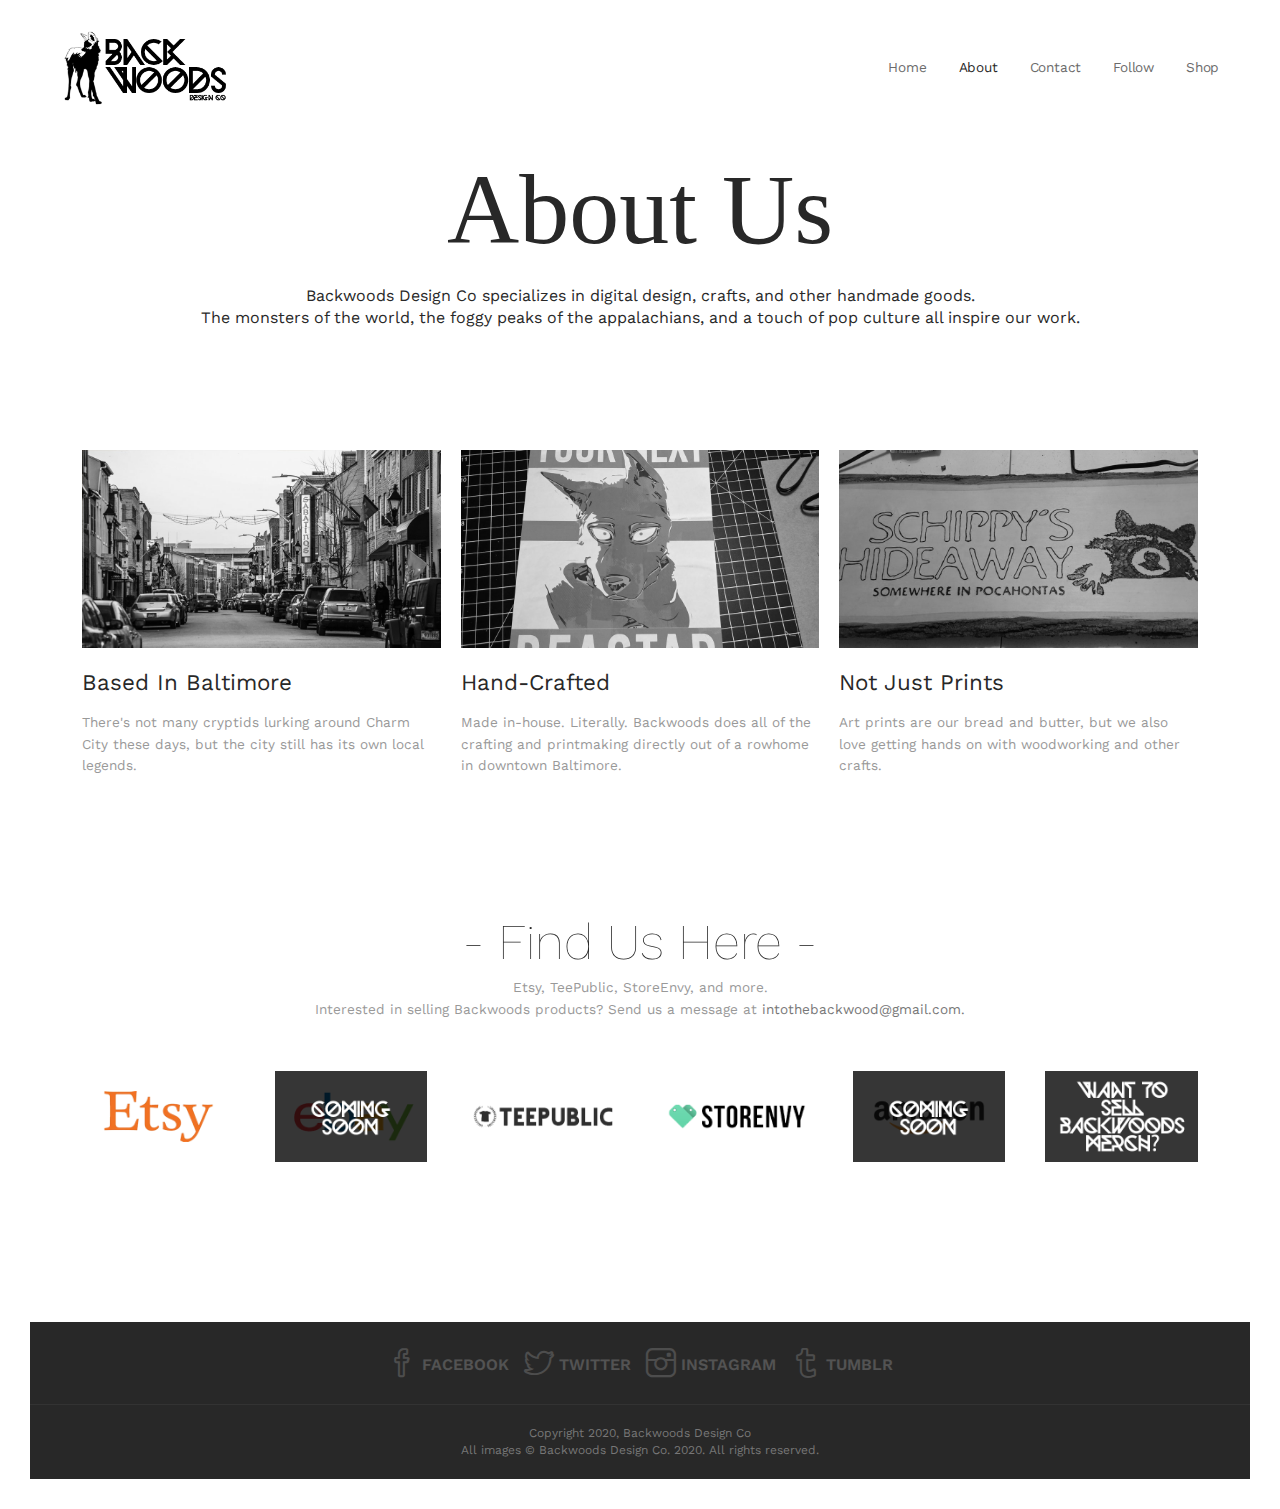
==== about-us.html @ 0b01169c "First Update" ====
<!DOCTYPE html>
<html lang="en-US">
  <head>
    <meta charset="UTF-8">
    <meta name="viewport" content="width=device-width, initial-scale=1.0" />
    <title>Backwoods Design Co - About</title>
    <link rel="stylesheet" href="css/components.css">
    <link rel="stylesheet" href="css/icons.css">
    <link rel="stylesheet" href="css/responsee.css">
    <link rel="stylesheet" href="owl-carousel/owl.carousel.css">
    <link rel="stylesheet" href="owl-carousel/owl.theme.css">
    <link rel="stylesheet" href="css/lightcase.css">
    <!-- CUSTOM STYLE -->      
    <link rel="stylesheet" href="css/template-style.css">
    <link href="https://fonts.googleapis.com/css?family=Work+Sans:100,400,600,900&subset=latin-ext" rel="stylesheet"> 
    <script type="text/javascript" src="js/jquery-1.8.3.min.js"></script>
    <script type="text/javascript" src="js/jquery-ui.min.js"></script>      
  </head>

  <body class="size-1140">
    <div id="page-wrapper">
      <!-- HEADER -->
      <header role="banner" class="position-absolute margin-top-30 margin-m-top-0 margin-s-top-0">    
        <!-- Top Navigation -->
        <nav class="background-transparent background-transparent-hightlight full-width sticky">
          <div class="s-12 l-2">
            <a href="index.html" class="logo">
              <!-- Logo version before sticky nav -->
              <img class="logo-before" src="img/logo-dark.png" alt="">
              <!-- Logo version after sticky nav -->
              <img class="logo-after" src="img/logo-dark.png" alt="">
            </a>
          </div>
          <div class="s-12 l-10">
            <div class="top-nav right">
              <p class="nav-text"></p>
              <ul class="right chevron">
                <li><a href="index.html">Home</a></li>
                <li><a href="about-us.html">About</a></li>             
                <li><a href="contact.html">Contact</a></li>
				<li><a href="https://www.instagram.com/intothebackwood/">Follow</a></li>
				<li><a href="https://www.etsy.com/shop/intothebackwood">Shop</a></li>
              </ul>
            </div>
          </div>  
        </nav>
      </header>
      
      <!-- MAIN -->
      <main role="main">
        <!-- Content -->
        <article>
          <header class="section-top-padding background-white">
            <div class="line text-center">        
              <h1 class="text-dark text-s-size-30 text-m-size-40 text-l-size-headline text-thin text-line-height-1">About Us</h1>
              <p class="margin-bottom-0 text-size-16 text-dark">Backwoods Design Co specializes in digital design, crafts, and other handmade goods.<br>
              The monsters of the world, the foggy peaks of the appalachians, and a touch of pop culture all inspire our work.</p>
            </div>  
          </header>
          <section class="section-top-padding background-white"> 
            <div class="line">
              <div class="margin">
                <div class="s-12 m-12 l-4 margin-m-bottom">
                  <a class="image-hover-zoom margin-bottom" href="/"><img src="img/img-03.jpg" alt=""></a>
                  <h2>Based In Baltimore</h2>
                  <p class="margin-bottom">There's not many cryptids lurking around Charm City these days, but the city still has its own local legends.</p>                
                </div>
                <div class="s-12 m-12 l-4 margin-m-bottom">
                  <a class="image-hover-zoom margin-bottom" href="/"><img src="img/img-04.jpg" alt=""></a>
                  <h2>Hand-Crafted</h2>
                  <p class="margin-bottom">Made in-house. Literally. Backwoods does all of the crafting and printmaking directly out of a rowhome in downtown Baltimore.  </p>                 
                </div>
                <div class="s-12 m-12 l-4 margin-m-bottom">
                  <a class="image-hover-zoom margin-bottom" href="/"><img src="img/img-05.jpg" alt=""></a>
                  <h2>Not Just Prints</h2>
                  <p class="margin-bottom">Art prints are our bread and butter, but we also love getting hands on with woodworking and other crafts.</p>                 
                </div>
              </div>
            </div>
          </section>
          
          <section class="section background-white"> 
            <div class="line">      
              <h2 class="text-s-size-40 text-size-50 text-line-height-1 margin-bottom-10 text-thin text-center"><span class="text-dark">-</span> Find Us Here <span class="text-dark">-</span></h2> 
              <p class="margin-bottom-50 text-center">
              Etsy, TeePublic, StoreEnvy, and more.<br> Interested in selling Backwoods products? Send us a message at <a href="mailto:IntoTheBackwood@gmail.com">intothebackwood@gmail.com.</a>
              </p>                                                                                               
              <div class="margin2x">                                                                                              
                <div class="s-6 m-4 l-2">                                                                                                                                                                                                 
                 <a href="https://www.etsy.com/shop/intothebackwood"> <img class="margin-bottom-40" src="img/logo-5.png" alt="Etsy"> </a>                                                                                                                                                           
                </div>
                <div class="s-6 m-4 l-2">                                                                                                                                                                                                   
                  <img class="margin-bottom-40" src="img/logo-5 - Copy.png" alt="">                                                                                                                                                            
                </div>
                <div class="s-6 m-4 l-2">                                                                                                                                                                                                   
                 <a href="http://tee.pub/lic/3Sz9Zc8Bh_g "> <img class="margin-bottom-40" src="img/logo-4.png" alt="">  </a>                                                                                                                                                          
                </div>
                <div class="s-6 m-4 l-2">                                                                                                                                                                                                   
                 <a href="https://backwoodsdesignco.storenvy.com/"> <img class="margin-bottom-40" src="img/logo-2.png" alt=""> </a>                                                                                                                                                           
                </div>
                <div class="s-6 m-4 l-2">                                                                                                                                                                                                 
                  <img class="margin-bottom-40" src="img/logo-3.png" alt="">                                                                                                                                                            
                </div>
                <div class="s-6 m-4 l-2">                                                                                                                                                                                                 
                 <a href="mailto:intothebackwood@gmail.com"> <img class="margin-bottom-40" src="img/logo-1.png" alt="">                                                                                                                                                            
                </div>
                                                
              </div>
            </div>
          </section>
        </article>
      </main>
      
      <!-- FOOTER -->
      <footer>
        <!-- Contact Us -->
        <div class="background-dark padding text-center footer-social">
          <a class="margin-right-10" target="_blank" href="https://www.facebook.com/intothebackwood"><i class="icon-sli-social-facebook text-size-30"></i> <span class="text-strong text-white hide-s hide-m">FACEBOOK</span></a>
          <a class="margin-right-10" target="_blank" href="https://twitter.com/intothebackwood"><i class="icon-sli-social-twitter text-size-30"></i> <span class="text-strong text-white hide-s hide-m">TWITTER</span></a>
          <a class="margin-right-10" target="_blank" href="https://www.instagram.com/intothebackwood/"><i class="icon-sli-social-instagram text-size-30"></i> <span class="text-strong text-white hide-s hide-m">INSTAGRAM</span></a>
          <a target="_blank" href="https://intothebackwood.tumblr.com/"><i class="icon-sli-social-tumblr text-size-30"></i> <span class="text-strong text-white hide-s hide-m">TUMBLR</span></a>                                                                         
        </div>

        <!-- Main Footer -->
        
        <hr class="break margin-top-bottom-0" style="border-color: rgba(0, 0, 0, 0.80);">
        
        <!-- Bottom Footer -->
        <section class="padding background-dark full-width">
          <div class="text-center">
            <p class="text-size-12">Copyright 2020, Backwoods Design Co</p>
            <p class="text-size-12">All images © Backwoods Design Co. 2020. All rights reserved.</p>
          </div>
        </section>
      </footer>
    </div>
    <script type="text/javascript" src="js/responsee.js"></script>
    <script type="text/javascript" src="js/jquery.events.touch.js"></script>
    <script type="text/javascript" src="owl-carousel/owl.carousel.js"></script>
    <script type="text/javascript" src="js/template-scripts.js"></script> 
  </body>
</html>
---- css/components.css ----
/*
 * Components CSS - v5 - 2016-07-08
 * https://www.myresponsee.com
 * Copyright 2018, Vision Design - graphic zoo
 * Free to use under the MIT license.
*/
/* Tabs */
.tab-item {
  background: none repeat scroll 0 0 #fff;
  display: none;
  padding: 1.25rem 0;
}
.tab-item.tab-active {
  display: block;
}
.tab-content > .tab-label {
  display: none;
}
.tab-nav > .tab-label {
  float:left;
}
a.tab-label, a.tab-label:link, a.tab-label:visited, a.tab-label:hover {
  background: none repeat scroll 0 0 #262626;
  color: #fff;
  margin-right: 1px;
  padding: 0.625rem 1.25rem;
  transition: background 0.20s linear 0s;
  -o-transition: background 0.20s linear 0s;
  -ms-transition: background 0.20s linear 0s;
  -moz-transition: background 0.20s linear 0s;
  -webkit-transition: background 0.20s linear 0s;
}
a.tab-label:hover,a.tab-label.active-btn {
  background: none repeat scroll 0 0 #999;
}
.tab-label.active-btn {
  cursor: default;
}
.tab-content {
  text-align: left;
}
@media screen and (max-width:768px) {    
  .tab-nav > .tab-label {
    margin: 0.5px 0;
    width: 100%;
  }
}
/* Custom forms */
form.customform input, form.customform select, form.customform textarea, form.customform button {
 font-size:0.9rem;
 font-family:inherit;
 margin-bottom:1.25rem;
} 
form.customform input, form.customform select {height: 2.7rem;}
form.customform input, form.customform textarea, form.customform select { 
 background: none repeat scroll 0 0 #F5F5F5;
 transition: background 0.20s linear 0s;
 -o-transition: background 0.20s linear 0s;
 -ms-transition: background 0.20s linear 0s;
 -moz-transition: background 0.20s linear 0s;
 -webkit-transition: background 0.20s linear 0s;
}
form.customform input:hover, form.customform textarea:hover, form.customform select:hover, form.customform input:focus, form.customform textarea:focus, form.customform select:focus {background: none repeat scroll 0 0 #fff;}
form.customform input, form.customform textarea, form.customform select {
 background: none repeat scroll 0 0 #F5F5F5;
 border: 1px solid #E0E0E0;
 padding: 0.625rem;
 width: 100%;
}
form.customform input[type="file"] {
 border: 1px solid #E0E0E0;
 height: auto;
 max-height: 2.7rem;
 min-height: 2.7rem;
 padding: 0.4rem;
 width: 100%;
}
form.customform input[type="radio"], form.customform input[type="checkbox"] {
 margin-right: 0.625rem;
 width:auto;
 padding:0;
 height:auto;
}
form.customform option {padding: 0.625rem;}
form.customform select[multiple="multiple"] {height: auto;}
form.customform button {
 width: 100%;
 background: none repeat scroll 0 0 #152732;
 border: 0 none;
 color: #fff;
 height: 2.7rem;
 padding: 0.625rem;
 cursor:pointer;
 width: 100%;
 transition: background 0.20s linear 0s;
 -o-transition: background 0.20s linear 0s;
 -ms-transition: background 0.20s linear 0s;
 -moz-transition: background 0.20s linear 0s;
 -webkit-transition: background 0.20s linear 0s;
}
/* Tooltip */
a.tooltip-container,.tooltip-container {
  border-bottom:1px dotted;
  border-bottom-color: color;
  cursor: help;
  font-weight: 600;
}
a .tooltip-content,.tooltip-content {
  background: #152732 none repeat scroll 0 0;
  color: #fff!important;
  border-radius: 3px;
  display: none;
  font-size: 0.8rem;
  font-weight: normal;
  line-height: 1.3rem;
  margin-top: -1.25rem;
  max-width: 300px;
  padding: 0.625rem;
  position: absolute;
  z-index: 10;
}
.tooltip-content::after {
  border-left: 9px solid transparent;
  border-right: 9px solid transparent;
  border-top: 7px solid #152732;
  bottom: -5px;
  clear: both;
  content: "";
  height: 0;
  left: 50%;
  margin-left: -5px;
  position: absolute;
  width: 0;
}
a.tooltip-content.tooltip-bottom,.tooltip-content.tooltip-bottom {
  margin-top: 1.25rem;
}
.tooltip-content.tooltip-bottom::after {
  border-left: 9px solid transparent;
  border-right: 9px solid transparent;
  border-top: 0;
  border-bottom: 7px solid #152732;
  top: -5px;
}
/* Buttons */
.button,a.button,a.button:link,a.button:active,a.button:visited {
  background: #777 none repeat scroll 0 0;
  border: 0;
  color: #fff;
  cursor: pointer;
  display: inline-block;
  font-size: 0.85rem;
  padding: 0.825rem 1rem;
  text-align: center;
  transition: all 0.20s linear 0s;
  -o-transition: all 0.20s linear 0s;
  -ms-transition: all 0.20s linear 0s;
  -moz-transition: all 0.20s linear 0s;
  -webkit-transition: all 0.20s linear 0s;
}
.button.rounded-btn {
  border-radius: 4px;
}
.button.rounded-full-btn {
  border-radius: 100px;
}
.button:hover {box-shadow: 0 0 10px 100px rgba(255,255,255,0.15) inset;}
.button.secondary-btn,a.button.secondary-btn,a.button.secondary-btn:link,a.button.secondary-btn:active,a.button.secondary-btn:visited {
  background: #444 none repeat scroll 0 0;
}
.button.cancel-btn,a.button.cancel-btn,a.button.cancel-btn:link,a.button.cancel-btn:active,a.button.cancel-btn:visited {
  background: #dc003a none repeat scroll 0 0;
}
.button.submit-btn,a.button.submit-btn,a.button.submit-btn:link,a.button.submit-btn:active,a.button.submit-btn:visited {
  background: #b4bf04 none repeat scroll 0 0;
}
.button.reload-btn,a.button.reload-btn,a.button.reload-btn:link,a.button.reload-btn:active,a.button.reload-btn:visited {
  background: #ff9800 none repeat scroll 0 0;
}
.button.disabled-btn {
  cursor: not-allowed!important;
  opacity: 0.2;
}
.button i {
  background: rgba(0, 0, 0, 0.1) none repeat scroll 0 0;
  border-radius: 27px;
  color: #fff!important;
  display: inline-block;
  font-size: 0.8rem;
  height: 27px;
  line-height: 27px;
  margin-right: 5px;
  width: 27px;
  transition: all 0.20s linear 0s;
  -o-transition: all 0.20s linear 0s;
  -ms-transition: all 0.20s linear 0s;
  -moz-transition: all 0.20s linear 0s;
  -webkit-transition: all 0.20s linear 0s;
}
.button:hover > i {
  background: rgba(0, 0, 0, 0.06) none repeat scroll 0 0;
}
---- css/icons.css ----
/* Icon font - MFG labs */
@font-face {
  font-family: 'mfg';
    src: url('../font/mfglabsiconset-webfont.eot');
    src: url('../font/mfglabsiconset-webfont.svg#mfg_labs_iconsetregular') format('svg'),
   		   url('../font/mfglabsiconset-webfont.eot?#iefix') format('embedded-opentype'),
         url('../font/mfglabsiconset-webfont.woff') format('woff'),
         url('../font/mfglabsiconset-webfont.ttf') format('truetype');
    font-weight: normal;
    font-style: normal;
}

.icon-cloud,
.icon-at,
.icon-plus,
.icon-minus,
.icon-arrow_up,
.icon-arrow_down,
.icon-arrow_right,
.icon-arrow_left,
.icon-chevron_down,
.icon-chevron_up,
.icon-chevron_right,
.icon-chevron_left,
.icon-reorder,
.icon-list,
.icon-reorder_square,
.icon-reorder_square_line,
.icon-coverflow,
.icon-coverflow_line,
.icon-pause,
.icon-play,
.icon-step_forward,
.icon-step_backward,
.icon-fast_forward,
.icon-fast_backward,
.icon-cloud_upload,
.icon-cloud_download,
.icon-data_science,
.icon-data_science_black,
.icon-globe,
.icon-globe_black,
.icon-math_ico,
.icon-math,
.icon-math_black,
.icon-paperplane_ico,
.icon-paperplane,
.icon-paperplane_black,
.icon-color_balance,
.icon-star,
.icon-star_half,
.icon-star_empty,
.icon-star_half_empty,
.icon-reload,
.icon-heart,
.icon-heart_broken,
.icon-hashtag,
.icon-reply,
.icon-retweet,
.icon-signin,
.icon-signout,
.icon-download,
.icon-upload,
.icon-placepin,
.icon-display_screen,
.icon-tablet,
.icon-smartphone,
.icon-connected_object,
.icon-lock,
.icon-unlock,
.icon-camera,
.icon-isight,
.icon-video_camera,
.icon-random,
.icon-message,
.icon-discussion,
.icon-calendar,
.icon-ringbell,
.icon-movie,
.icon-mail,
.icon-pen,
.icon-settings,
.icon-measure,
.icon-vector,
.icon-vector_pen,
.icon-mute_on,
.icon-mute_off,
.icon-home,
.icon-sheet,
.icon-arrow_big_right,
.icon-arrow_big_left,
.icon-arrow_big_down,
.icon-arrow_big_up,
.icon-dribbble_circle,
.icon-dribbble,
.icon-facebook_circle,
.icon-facebook,
.icon-git_circle_alt,
.icon-git_circle,
.icon-git,
.icon-octopus,
.icon-twitter_circle,
.icon-twitter,
.icon-google_plus_circle,
.icon-google_plus,
.icon-linked_in_circle,
.icon-linked_in,
.icon-instagram,
.icon-instagram_circle,
.icon-mfg_icon,
.icon-xing,
.icon-xing_circle,
.icon-mfg_icon_circle,
.icon-user,
.icon-user_male,
.icon-user_female,
.icon-users,
.icon-file_open,
.icon-file_close,
.icon-file_alt,
.icon-file_close_alt,
.icon-attachment,
.icon-check,
.icon-cross_mark,
.icon-cancel_circle,
.icon-check_circle,
.icon-magnifying,
.icon-inbox,
.icon-clock,
.icon-stopwatch,
.icon-hourglass,
.icon-trophy,
.icon-unlock_alt,
.icon-lock_alt,
.icon-arrow_doubled_right,
.icon-arrow_doubled_left,
.icon-arrow_doubled_down,
.icon-arrow_doubled_up,
.icon-link,
.icon-warning,
.icon-warning_alt,
.icon-magnifying_plus,
.icon-magnifying_minus,
.icon-white_question,
.icon-black_question,
.icon-stop,
.icon-share,
.icon-eye,
.icon-trash_can,
.icon-hard_drive,
.icon-information_black,
.icon-information_white,
.icon-printer,
.icon-letter,
.icon-soundcloud,
.icon-soundcloud_circle,
.icon-anchor,
.icon-female_sign,
.icon-male_sign,
.icon-joystick,
.icon-high_voltage,
.icon-fire,
.icon-newspaper,
.icon-chart,
.icon-spread,
.icon-spinner_1,
.icon-spinner_2,
.icon-chart_alt,
.icon-label,
.icon-brush,
.icon-refresh,
.icon-node,
.icon-node_2,
.icon-node_3,
.icon-link_2_nodes,
.icon-link_3_nodes,
.icon-link_loop_nodes,
.icon-node_size,
.icon-node_color,
.icon-layout_directed,
.icon-layout_radial,
.icon-layout_hierarchical,
.icon-node_link_direction,
.icon-node_link_short_path,
.icon-node_cluster,
.icon-display_graph,
.icon-node_link_weight,
.icon-more_node_links,
.icon-node_shape,
.icon-node_icon,
.icon-node_text,
.icon-node_link_text,
.icon-node_link_color,
.icon-node_link_shape,
.icon-credit_card,
.icon-disconnect,
.icon-graph,
.icon-new_user {
  font-family: 'mfg';
  font-style: normal;
  font-variant: normal;
  font-weight: normal;
  color:#e3e3e3;
  speak: none; 
  text-transform: none;
  /* Better Font Rendering =========== */
  -webkit-font-smoothing: antialiased;
  -moz-osx-font-smoothing: grayscale;
}
.icon2x {font-size: 2rem;}
.icon3x {font-size: 3rem;}

.icon-cloud:before { content: "\2601"; }
.icon-at:before { content: "\0040"; }
.icon-plus:before { content: "\002B"; }
.icon-minus:before { content: "\2212"; }
.icon-arrow_up:before { content: "\2191"; }
.icon-arrow_down:before { content: "\2193"; }
.icon-arrow_right:before { content: "\2192"; }
.icon-arrow_left:before { content: "\2190"; }
.icon-chevron_down:before { content: "\f004"; }
.icon-chevron_up:before { content: "\f005"; }
.icon-chevron_right:before { content: "\f006"; }
.icon-chevron_left:before { content: "\f007"; }
.icon-reorder:before { content: "\f008"; }
.icon-list:before { content: "\f009"; }
.icon-reorder_square:before { content: "\f00a"; }
.icon-reorder_square_line:before { content: "\f00b"; }
.icon-coverflow:before { content: "\f00c"; }
.icon-coverflow_line:before { content: "\f00d"; }
.icon-pause:before { content: "\f00e"; }
.icon-play:before { content: "\f00f"; }
.icon-step_forward:before { content: "\f010"; }
.icon-step_backward:before { content: "\f011"; }
.icon-fast_forward:before { content: "\f012"; }
.icon-fast_backward:before { content: "\f013"; }
.icon-cloud_upload:before { content: "\f014"; }
.icon-cloud_download:before { content: "\f015"; }
.icon-data_science:before { content: "\f016"; }
.icon-data_science_black:before { content: "\f017"; }
.icon-globe:before { content: "\f018"; }
.icon-globe_black:before { content: "\f019"; }
.icon-math_ico:before { content: "\f01a"; }
.icon-math:before { content: "\f01b"; }
.icon-math_black:before { content: "\f01c"; }
.icon-paperplane_ico:before { content: "\f01d"; }
.icon-paperplane:before { content: "\f01e"; }
.icon-paperplane_black:before { content: "\f01f"; }
.icon-color_balance:before { content: "\f020"; }
.icon-star:before { content: "\2605"; }
.icon-star_half:before { content: "\f022"; }
.icon-star_empty:before { content: "\2606"; }
.icon-star_half_empty:before { content: "\f024"; }
.icon-reload:before { content: "\f025"; }
.icon-heart:before { content: "\2665"; }
.icon-heart_broken:before { content: "\f028"; }
.icon-hashtag:before { content: "\f029"; }
.icon-reply:before { content: "\f02a"; }
.icon-retweet:before { content: "\f02b"; }
.icon-signin:before { content: "\f02c"; }
.icon-signout:before { content: "\f02d"; }
.icon-download:before { content: "\f02e"; }
.icon-upload:before { content: "\f02f"; }
.icon-placepin:before { content: "\f031"; }
.icon-display_screen:before { content: "\f032"; }
.icon-tablet:before { content: "\f033"; }
.icon-smartphone:before { content: "\f034"; }
.icon-connected_object:before { content: "\f035"; }
.icon-lock:before { content: "\F512"; }
.icon-unlock:before { content: "\F513"; }
.icon-camera:before { content: "\F4F7"; }
.icon-isight:before { content: "\f039"; }
.icon-video_camera:before { content: "\f03a"; }
.icon-random:before { content: "\f03b"; }
.icon-message:before { content: "\F4AC"; }
.icon-discussion:before { content: "\f03d"; }
.icon-calendar:before { content: "\F4C5"; }
.icon-ringbell:before { content: "\f03f"; }
.icon-movie:before { content: "\f040"; }
.icon-mail:before { content: "\2709"; }
.icon-pen:before { content: "\270F"; }
.icon-settings:before { content: "\9881"; }
.icon-measure:before { content: "\f044"; }
.icon-vector:before { content: "\f045"; }
.icon-vector_pen:before { content: "\2712"; }
.icon-mute_on:before { content: "\f047"; }
.icon-mute_off:before { content: "\f048"; }
.icon-home:before { content: "\2302"; }
.icon-sheet:before { content: "\f04a"; }
.icon-arrow_big_right:before { content: "\21C9"; }
.icon-arrow_big_left:before { content: "\21C7"; }
.icon-arrow_big_down:before { content: "\21CA"; }
.icon-arrow_big_up:before { content: "\21C8"; }
.icon-dribbble_circle:before { content: "\f04f"; }
.icon-dribbble:before { content: "\f050"; }
.icon-facebook_circle:before { content: "\f051"; }
.icon-facebook:before { content: "\f052"; }
.icon-git_circle_alt:before { content: "\f053"; }
.icon-git_circle:before { content: "\f054"; }
.icon-git:before { content: "\f055"; }
.icon-octopus:before { content: "\f056"; }
.icon-twitter_circle:before { content: "\f057"; }
.icon-twitter:before { content: "\f058"; }
.icon-google_plus_circle:before { content: "\f059"; }
.icon-google_plus:before { content: "\f05a"; }
.icon-linked_in_circle:before { content: "\f05b"; }
.icon-linked_in:before { content: "\f05c"; }
.icon-instagram:before { content: "\f05d"; }
.icon-instagram_circle:before { content: "\f05e"; }
.icon-mfg_icon:before { content: "\f05f"; }
.icon-xing:before { content: "\F532"; }
.icon-xing_circle:before { content: "\F533"; }
.icon-mfg_icon_circle:before { content: "\f060"; }
.icon-user:before { content: "\f061"; }
.icon-user_male:before { content: "\f062"; }
.icon-user_female:before { content: "\f063"; }
.icon-users:before { content: "\f064"; }
.icon-file_open:before { content: "\F4C2"; }
.icon-file_close:before { content: "\f067"; }
.icon-file_alt:before { content: "\f068"; }
.icon-file_close_alt:before { content: "\f069"; }
.icon-attachment:before { content: "\f06a"; }
.icon-check:before { content: "\2713"; }
.icon-cross_mark:before { content: "\274C"; }
.icon-cancel_circle:before { content: "\F06E"; }
.icon-check_circle:before { content: "\f06d"; }
.icon-magnifying:before { content: "\F50D"; }
.icon-inbox:before { content: "\f070"; }
.icon-clock:before { content: "\23F2"; }
.icon-stopwatch:before { content: "\23F1"; }
.icon-hourglass:before { content: "\231B"; }
.icon-trophy:before { content: "\f074"; }
.icon-unlock_alt:before { content: "\F075"; }
.icon-lock_alt:before { content: "\F510"; }
.icon-arrow_doubled_right:before { content: "\21D2"; }
.icon-arrow_doubled_left:before { content: "\21D0"; }
.icon-arrow_doubled_down:before { content: "\21D3"; }
.icon-arrow_doubled_up:before { content: "\21D1"; }
.icon-link:before { content: "\f07B"; }
.icon-warning:before { content: "\2757"; }
.icon-warning_alt:before { content: "\2755"; }
.icon-magnifying_plus:before { content: "\f07E"; }
.icon-magnifying_minus:before { content: "\f07F"; }
.icon-white_question:before { content: "\2754"; }
.icon-black_question:before { content: "\2753"; }
.icon-stop:before { content: "\f080"; }
.icon-share:before { content: "\f081"; }
.icon-eye:before { content: "\f082"; }
.icon-trash_can:before { content: "\f083"; }
.icon-hard_drive:before { content: "\f084"; }
.icon-information_black:before { content: "\f085"; }
.icon-information_white:before { content: "\f086"; }
.icon-printer:before { content: "\f087"; }
.icon-letter:before { content: "\f088"; }
.icon-soundcloud:before { content: "\f089"; }
.icon-soundcloud_circle:before { content: "\f08A"; }
.icon-anchor:before { content: "\2693"; }
.icon-female_sign:before { content: "\2640"; }
.icon-male_sign:before { content: "\2642"; }
.icon-joystick:before { content: "\F514"; }
.icon-high_voltage:before { content: "\26A1"; }
.icon-fire:before { content: "\F525"; }
.icon-newspaper:before { content: "\F4F0"; }
.icon-chart:before { content: "\F526"; }
.icon-spread:before { content: "\F527"; }
.icon-spinner_1:before { content: "\F528"; }
.icon-spinner_2:before { content: "\F529"; }
.icon-chart_alt:before { content: "\F530"; }
.icon-label:before { content: "\F531"; }
.icon-brush:before { content: "\E000"; }
.icon-refresh:before { content: "\E001"; }
.icon-node:before { content: "\E002"; }
.icon-node_2:before { content: "\E003"; }
.icon-node_3:before { content: "\E004"; }
.icon-link_2_nodes:before { content: "\E005"; }
.icon-link_3_nodes:before { content: "\E006"; }
.icon-link_loop_nodes:before { content: "\E007"; }
.icon-node_size:before { content: "\E008"; }
.icon-node_color:before { content: "\E009"; }
.icon-layout_directed:before { content: "\E010"; }
.icon-layout_radial:before { content: "\E011"; }
.icon-layout_hierarchical:before { content: "\E012"; }
.icon-node_link_direction:before { content: "\E013"; }
.icon-node_link_short_path:before { content: "\E014"; }
.icon-node_cluster:before { content: "\E015"; }
.icon-display_graph:before { content: "\E016"; }
.icon-node_link_weight:before { content: "\E017"; }
.icon-more_node_links:before { content: "\E018"; }
.icon-node_shape:before { content: "\E00A"; }
.icon-node_icon:before { content: "\E00B"; }
.icon-node_text:before { content: "\E00C"; }
.icon-node_link_text:before { content: "\E00D"; }
.icon-node_link_color:before { content: "\E00E"; }
.icon-node_link_shape:before { content: "\E00F"; }
.icon-credit_card:before { content: "\F4B3"; }
.icon-disconnect:before { content: "\F534"; }
.icon-graph:before { content: "\F535"; }
.icon-new_user:before { content: "\F536"; }


/* Icon font - Simple Line Icons */
@font-face {
  font-family: 'sli';
  src: url('../font/Simple-Line-Icons.eot?v=2.2.2');
  src: url('../font/Simple-Line-Icons.eot?v=2.2.2#iefix') format('embedded-opentype'), url('../font/Simple-Line-Icons.ttf?v=2.2.2') format('truetype'), url('../font/Simple-Line-Icons.woff2?v=2.2.2') format('woff2'), url('../font/Simple-Line-Icons.woff?v=2.2.2') format('woff'), url('../font/Simple-Line-Icons.svg?v=2.2.2#simple-line-icons') format('svg');
  font-weight: normal;
  font-style: normal;
}

.icon-sli-user,
.icon-sli-people,
.icon-sli-user-female,
.icon-sli-user-follow,
.icon-sli-user-following,
.icon-sli-user-unfollow,
.icon-sli-login,
.icon-sli-logout,
.icon-sli-emotsmile,
.icon-sli-phone,
.icon-sli-call-end,
.icon-sli-call-in,
.icon-sli-call-out,
.icon-sli-map,
.icon-sli-location-pin,
.icon-sli-direction,
.icon-sli-directions,
.icon-sli-compass,
.icon-sli-layers,
.icon-sli-menu,
.icon-sli-list,
.icon-sli-options-vertical,
.icon-sli-options,
.icon-sli-arrow-down,
.icon-sli-arrow-left,
.icon-sli-arrow-right,
.icon-sli-arrow-up,
.icon-sli-arrow-up-circle,
.icon-sli-arrow-left-circle,
.icon-sli-arrow-right-circle,
.icon-sli-arrow-down-circle,
.icon-sli-check,
.icon-sli-clock,
.icon-sli-plus,
.icon-sli-minus,
.icon-sli-close,
.icon-sli-organization,
.icon-sli-trophy,
.icon-sli-screen-smartphone,
.icon-sli-screen-desktop,
.icon-sli-plane,
.icon-sli-notebook,
.icon-sli-mustache,
.icon-sli-mouse,
.icon-sli-magnet,
.icon-sli-energy,
.icon-sli-disc,
.icon-sli-cursor,
.icon-sli-cursor-move,
.icon-sli-crop,
.icon-sli-chemistry,
.icon-sli-speedometer,
.icon-sli-shield,
.icon-sli-screen-tablet,
.icon-sli-magic-wand,
.icon-sli-hourglass,
.icon-sli-graduation,
.icon-sli-ghost,
.icon-sli-game-controller,
.icon-sli-fire,
.icon-sli-eyeglass,
.icon-sli-envelope-open,
.icon-sli-envelope-letter,
.icon-sli-bell,
.icon-sli-badge,
.icon-sli-anchor,
.icon-sli-wallet,
.icon-sli-vector,
.icon-sli-speech,
.icon-sli-puzzle,
.icon-sli-printer,
.icon-sli-present,
.icon-sli-playlist,
.icon-sli-pin,
.icon-sli-picture,
.icon-sli-handbag,
.icon-sli-globe-alt,
.icon-sli-globe,
.icon-sli-folder-alt,
.icon-sli-folder,
.icon-sli-film,
.icon-sli-feed,
.icon-sli-drop,
.icon-sli-drawer,
.icon-sli-docs,
.icon-sli-doc,
.icon-sli-diamond,
.icon-sli-cup,
.icon-sli-calculator,
.icon-sli-bubbles,
.icon-sli-briefcase,
.icon-sli-book-open,
.icon-sli-basket-loaded,
.icon-sli-basket,
.icon-sli-bag,
.icon-sli-action-undo,
.icon-sli-action-redo,
.icon-sli-wrench,
.icon-sli-umbrella,
.icon-sli-trash,
.icon-sli-tag,
.icon-sli-support,
.icon-sli-frame,
.icon-sli-size-fullscreen,
.icon-sli-size-actual,
.icon-sli-shuffle,
.icon-sli-share-alt,
.icon-sli-share,
.icon-sli-rocket,
.icon-sli-question,
.icon-sli-pie-chart,
.icon-sli-pencil,
.icon-sli-note,
.icon-sli-loop,
.icon-sli-home,
.icon-sli-grid,
.icon-sli-graph,
.icon-sli-microphone,
.icon-sli-music-tone-alt,
.icon-sli-music-tone,
.icon-sli-earphones-alt,
.icon-sli-earphones,
.icon-sli-equalizer,
.icon-sli-like,
.icon-sli-dislike,
.icon-sli-control-start,
.icon-sli-control-rewind,
.icon-sli-control-play,
.icon-sli-control-pause,
.icon-sli-control-forward,
.icon-sli-control-end,
.icon-sli-volume-1,
.icon-sli-volume-2,
.icon-sli-volume-off,
.icon-sli-calendar,
.icon-sli-bulb,
.icon-sli-chart,
.icon-sli-ban,
.icon-sli-bubble,
.icon-sli-camrecorder,
.icon-sli-camera,
.icon-sli-cloud-download,
.icon-sli-cloud-upload,
.icon-sli-envelope,
.icon-sli-eye,
.icon-sli-flag,
.icon-sli-heart,
.icon-sli-info,
.icon-sli-key,
.icon-sli-link,
.icon-sli-lock,
.icon-sli-lock-open,
.icon-sli-magnifier,
.icon-sli-magnifier-add,
.icon-sli-magnifier-remove,
.icon-sli-paper-clip,
.icon-sli-paper-plane,
.icon-sli-power,
.icon-sli-refresh,
.icon-sli-reload,
.icon-sli-settings,
.icon-sli-star,
.icon-sli-symbol-female,
.icon-sli-symbol-male,
.icon-sli-target,
.icon-sli-credit-card,
.icon-sli-paypal,
.icon-sli-social-tumblr,
.icon-sli-social-twitter,
.icon-sli-social-facebook,
.icon-sli-social-instagram,
.icon-sli-social-linkedin,
.icon-sli-social-pinterest,
.icon-sli-social-github,
.icon-sli-social-google,
.icon-sli-social-reddit,
.icon-sli-social-skype,
.icon-sli-social-dribbble,
.icon-sli-social-behance,
.icon-sli-social-foursqare,
.icon-sli-social-soundcloud,
.icon-sli-social-spotify,
.icon-sli-social-stumbleupon,
.icon-sli-social-youtube,
.icon-sli-social-dropbox {
  font-family: 'sli';
  font-style: normal;  
  font-variant: normal;
  font-weight: normal;
  color:#e3e3e3;
  speak: none;
  text-transform: none;
  /* Better Font Rendering =========== */
  -webkit-font-smoothing: antialiased;
  -moz-osx-font-smoothing: grayscale;
}
.icon-sli-user:before { content: "\e005"; }
.icon-sli-people:before { content: "\e001"; }
.icon-sli-user-female:before { content: "\e000"; }
.icon-sli-user-follow:before { content: "\e002"; }
.icon-sli-user-following:before { content: "\e003"; }
.icon-sli-user-unfollow:before { content: "\e004"; }
.icon-sli-login:before { content: "\e066"; }
.icon-sli-logout:before { content: "\e065"; }
.icon-sli-emotsmile:before { content: "\e021"; }
.icon-sli-phone:before { content: "\e600"; }
.icon-sli-call-end:before { content: "\e048"; }
.icon-sli-call-in:before { content: "\e047"; }
.icon-sli-call-out:before { content: "\e046"; }
.icon-sli-map:before { content: "\e033"; }
.icon-sli-location-pin:before { content: "\e096"; }
.icon-sli-direction:before { content: "\e042"; }
.icon-sli-directions:before { content: "\e041"; }
.icon-sli-compass:before { content: "\e045"; }
.icon-sli-layers:before { content: "\e034"; }
.icon-sli-menu:before { content: "\e601"; }
.icon-sli-list:before { content: "\e067"; }
.icon-sli-options-vertical:before { content: "\e602"; }
.icon-sli-options:before { content: "\e603"; }
.icon-sli-arrow-down:before { content: "\e604"; }
.icon-sli-arrow-left:before { content: "\e605"; }
.icon-sli-arrow-right:before { content: "\e606"; }
.icon-sli-arrow-up:before { content: "\e607"; }
.icon-sli-arrow-up-circle:before { content: "\e078"; }
.icon-sli-arrow-left-circle:before { content: "\e07a"; }
.icon-sli-arrow-right-circle:before { content: "\e079"; }
.icon-sli-arrow-down-circle:before { content: "\e07b"; }
.icon-sli-check:before { content: "\e080"; }
.icon-sli-clock:before { content: "\e081"; }
.icon-sli-plus:before { content: "\e095"; }
.icon-sli-minus:before { content: "\e615"; }
.icon-sli-close:before { content: "\e082"; }
.icon-sli-organization:before { content: "\e616"; }

.icon-sli-trophy:before { content: "\e006"; }
.icon-sli-screen-smartphone:before { content: "\e010"; }
.icon-sli-screen-desktop:before { content: "\e011"; }
.icon-sli-plane:before { content: "\e012"; }
.icon-sli-notebook:before { content: "\e013"; }
.icon-sli-mustache:before { content: "\e014"; }
.icon-sli-mouse:before { content: "\e015"; }
.icon-sli-magnet:before { content: "\e016"; }
.icon-sli-energy:before { content: "\e020"; }
.icon-sli-disc:before { content: "\e022"; }
.icon-sli-cursor:before { content: "\e06e"; }
.icon-sli-cursor-move:before { content: "\e023"; }
.icon-sli-crop:before { content: "\e024"; }
.icon-sli-chemistry:before { content: "\e026"; }
.icon-sli-speedometer:before { content: "\e007"; }
.icon-sli-shield:before { content: "\e00e"; }
.icon-sli-screen-tablet:before { content: "\e00f"; }
.icon-sli-magic-wand:before { content: "\e017"; }
.icon-sli-hourglass:before { content: "\e018"; }
.icon-sli-graduation:before { content: "\e019"; }
.icon-sli-ghost:before { content: "\e01a"; }
.icon-sli-game-controller:before { content: "\e01b"; }
.icon-sli-fire:before { content: "\e01c"; }
.icon-sli-eyeglass:before { content: "\e01d"; }
.icon-sli-envelope-open:before { content: "\e01e"; }
.icon-sli-envelope-letter:before { content: "\e01f"; }
.icon-sli-bell:before { content: "\e027"; }
.icon-sli-badge:before { content: "\e028"; }
.icon-sli-anchor:before { content: "\e029"; }
.icon-sli-wallet:before { content: "\e02a"; }
.icon-sli-vector:before { content: "\e02b"; }
.icon-sli-speech:before { content: "\e02c"; }
.icon-sli-puzzle:before { content: "\e02d"; }
.icon-sli-printer:before { content: "\e02e"; }
.icon-sli-present:before { content: "\e02f"; }
.icon-sli-playlist:before { content: "\e030"; }
.icon-sli-pin:before { content: "\e031"; }
.icon-sli-picture:before { content: "\e032"; }
.icon-sli-handbag:before { content: "\e035"; }
.icon-sli-globe-alt:before { content: "\e036"; }
.icon-sli-globe:before { content: "\e037"; }
.icon-sli-folder-alt:before { content: "\e039"; }
.icon-sli-folder:before { content: "\e089"; }
.icon-sli-film:before { content: "\e03a"; }
.icon-sli-feed:before { content: "\e03b"; }
.icon-sli-drop:before { content: "\e03e"; }
.icon-sli-drawer:before { content: "\e03f"; }
.icon-sli-docs:before { content: "\e040"; }
.icon-sli-doc:before { content: "\e085"; }
.icon-sli-diamond:before { content: "\e043"; }
.icon-sli-cup:before { content: "\e044"; }
.icon-sli-calculator:before { content: "\e049"; }
.icon-sli-bubbles:before { content: "\e04a"; }
.icon-sli-briefcase:before { content: "\e04b"; }
.icon-sli-book-open:before { content: "\e04c"; }
.icon-sli-basket-loaded:before { content: "\e04d"; }
.icon-sli-basket:before { content: "\e04e"; }
.icon-sli-bag:before { content: "\e04f"; }
.icon-sli-action-undo:before { content: "\e050"; }
.icon-sli-action-redo:before { content: "\e051"; }
.icon-sli-wrench:before { content: "\e052"; }
.icon-sli-umbrella:before { content: "\e053"; }
.icon-sli-trash:before { content: "\e054"; }
.icon-sli-tag:before { content: "\e055"; }
.icon-sli-support:before { content: "\e056"; }
.icon-sli-frame:before { content: "\e038"; }
.icon-sli-size-fullscreen:before { content: "\e057"; }
.icon-sli-size-actual:before { content: "\e058"; }
.icon-sli-shuffle:before { content: "\e059"; }
.icon-sli-share-alt:before { content: "\e05a"; }
.icon-sli-share:before { content: "\e05b"; }
.icon-sli-rocket:before { content: "\e05c"; }
.icon-sli-question:before { content: "\e05d"; }
.icon-sli-pie-chart:before { content: "\e05e"; }
.icon-sli-pencil:before { content: "\e05f"; }
.icon-sli-note:before { content: "\e060"; }
.icon-sli-loop:before { content: "\e064"; }
.icon-sli-home:before { content: "\e069"; }
.icon-sli-grid:before { content: "\e06a"; }
.icon-sli-graph:before { content: "\e06b"; }
.icon-sli-microphone:before { content: "\e063"; }
.icon-sli-music-tone-alt:before { content: "\e061"; }
.icon-sli-music-tone:before { content: "\e062"; }
.icon-sli-earphones-alt:before { content: "\e03c"; }
.icon-sli-earphones:before { content: "\e03d"; }
.icon-sli-equalizer:before { content: "\e06c"; }
.icon-sli-like:before { content: "\e068"; }
.icon-sli-dislike:before { content: "\e06d"; }
.icon-sli-control-start:before { content: "\e06f"; }
.icon-sli-control-rewind:before { content: "\e070"; }
.icon-sli-control-play:before { content: "\e071"; }
.icon-sli-control-pause:before { content: "\e072"; }
.icon-sli-control-forward:before { content: "\e073"; }
.icon-sli-control-end:before { content: "\e074"; }
.icon-sli-volume-1:before { content: "\e09f"; }
.icon-sli-volume-2:before { content: "\e0a0"; }
.icon-sli-volume-off:before { content: "\e0a1"; }
.icon-sli-calendar:before { content: "\e075"; }
.icon-sli-bulb:before { content: "\e076"; }
.icon-sli-chart:before { content: "\e077"; }
.icon-sli-ban:before { content: "\e07c"; }
.icon-sli-bubble:before { content: "\e07d"; }
.icon-sli-camrecorder:before { content: "\e07e"; }
.icon-sli-camera:before { content: "\e07f"; }
.icon-sli-cloud-download:before { content: "\e083"; }
.icon-sli-cloud-upload:before { content: "\e084"; }
.icon-sli-envelope:before { content: "\e086"; }
.icon-sli-eye:before { content: "\e087"; }
.icon-sli-flag:before { content: "\e088"; }
.icon-sli-heart:before { content: "\e08a"; }
.icon-sli-info:before { content: "\e08b"; }
.icon-sli-key:before { content: "\e08c"; }
.icon-sli-link:before { content: "\e08d"; }
.icon-sli-lock:before { content: "\e08e"; }
.icon-sli-lock-open:before { content: "\e08f"; }
.icon-sli-magnifier:before { content: "\e090"; }
.icon-sli-magnifier-add:before { content: "\e091"; }
.icon-sli-magnifier-remove:before { content: "\e092"; }
.icon-sli-paper-clip:before { content: "\e093"; }
.icon-sli-paper-plane:before { content: "\e094"; }
.icon-sli-power:before { content: "\e097"; }
.icon-sli-refresh:before { content: "\e098"; }
.icon-sli-reload:before { content: "\e099"; }
.icon-sli-settings:before { content: "\e09a"; }
.icon-sli-star:before { content: "\e09b"; }
.icon-sli-symbol-female:before { content: "\e09c"; }
.icon-sli-symbol-male:before { content: "\e09d"; }
.icon-sli-target:before { content: "\e09e"; }
.icon-sli-credit-card:before { content: "\e025"; }
.icon-sli-paypal:before { content: "\e608"; }
.icon-sli-social-tumblr:before { content: "\e00a"; }
.icon-sli-social-twitter:before { content: "\e009"; }
.icon-sli-social-facebook:before { content: "\e00b"; }
.icon-sli-social-instagram:before { content: "\e609"; }
.icon-sli-social-linkedin:before { content: "\e60a"; }
.icon-sli-social-pinterest:before { content: "\e60b"; }
.icon-sli-social-github:before { content: "\e60c"; }
.icon-sli-social-google:before { content: "\e60d"; }
.icon-sli-social-reddit:before { content: "\e60e"; }
.icon-sli-social-skype:before { content: "\e60f"; }
.icon-sli-social-dribbble:before { content: "\e00d"; }
.icon-sli-social-behance:before { content: "\e610"; }
.icon-sli-social-foursqare:before { content: "\e611"; }
.icon-sli-social-soundcloud:before { content: "\e612"; }
.icon-sli-social-spotify:before { content: "\e613"; }
.icon-sli-social-stumbleupon:before { content: "\e614"; }
.icon-sli-social-youtube:before { content: "\e008"; }
.icon-sli-social-dropbox:before { content: "\e00c"; }
---- css/responsee.css ----
/*
 * Responsee CSS - v5 - 2018-01-06
 * https://www.myresponsee.com
 * Copyright 2018, Vision Design - graphic zoo
 * Free to use under the MIT license.
*/
* {  
  -webkit-box-sizing:border-box;
  -moz-box-sizing:border-box;
  box-sizing:border-box;
  margin:0;	
}
body {
  background:none repeat scroll 0 0 #eeeeee;
  font-size:16px;
  font-family:"Open Sans",Arial,sans-serif;
  color:#444;
}

h1,h2,h3,h4,h5,h6 {
  color:#152732;
  font-weight: normal;
  line-height: 1.3;
  margin:0.5rem 0;  
}



h1 {font-size:2.7rem;}
h2 {font-size:2.2rem;}  
h3 {font-size:1.8rem;}  
h4 {font-size:1.4rem;}  
h5 {font-size:1.1rem;}  
h6 {font-size:0.9rem;} 

h1 {font-family: WoodWarrior;
	line-height: 1.2 !important;
	padding-top: 0px !important;
}


a, a:link, a:visited, a:hover, a:active {
  text-decoration:none;
  color:#9BB800;
  transition:color 0.20s linear 0s;
  -o-transition:color 0.20s linear 0s;
  -ms-transition:color 0.20s linear 0s;
  -moz-transition:color 0.20s linear 0s;
  -webkit-transition:color 0.20s linear 0s;
}  
a:hover {color:#B6C900;}
p,li,dl,blockquote,table,kbd {
  font-size: 0.85rem;
  line-height: 1.6;
}
b,strong {font-weight:700;}
.text-center {text-align:center!important;}
.text-right {text-align:right!important;}
img {
  border:0;
  display:block;
  height:auto;
  max-width:100%;
  width:auto;
}
.owl-item img, .full-img {
  max-width: none;
  width:100%;
}
.owl-nav div {font-family: "mfg";}  
table {
  background:none repeat scroll 0 0 #fff;
  border:1px solid #f0f0f0;
  border-collapse:collapse;
  border-spacing:0;
  text-align:left;
  width:100%;
}
table tr td, table tr th {padding:0.625rem;}
table tfoot, table thead,table tr:nth-of-type(2n) {background:none repeat scroll 0 0 #f0f0f0;}
th,table tr:nth-of-type(2n) td {border-right:1px solid #fff;}
td {border-right:1px solid #f0f0f0;}
.size-960 .line,.size-1140 .line,.size-1280 .line,.size-1520 .line {
  margin:0 auto;
  padding:0 0.625rem;
}
hr {
  border: 0;
  border-top: 1px solid #e5e5e5;
  clear:both;  
  height:0; 
  margin:2.5rem auto;
}
li {padding:0;}
ul,ol {padding-left:1.25rem;}
blockquote {
  border:2px solid #f0f0f0;
  padding:1.25rem;
}
cite {
  color:#999;
  display:block;
  font-size:0.8rem;
}
cite:before {content:"— ";}
dl dt {font-weight:700;}
dl dd {margin-bottom:0.625rem;}
dl dd:last-child {margin-bottom:0;}
abbr {cursor:help;}
abbr[title] {border-bottom:1px dotted;}
kbd {
  background: #152732 none repeat scroll 0 0;
  color: #fff;
  padding: 0.125rem 0.3125rem;
}
code, kbd, pre, samp {font-family: Menlo,Monaco,Consolas,"Courier New",monospace;}
mark {
  background: #F3F8A9 none repeat scroll 0 0;
  padding: 0.125rem 0.3125rem;
}
.size-960 .line {max-width:59.75rem;}
.size-1140 .line {max-width:71rem;}
.size-1280 .line {max-width:80rem;}
.size-1520 .line {max-width:95rem;}
.size-960.align-content-left .line,.size-1140.align-content-left .line,.size-1280.align-content-left .line,.size-1520.align-content-left .line {margin-left:0;}
form {line-height:1.4;}
nav {
  display:block;
  width:100%;
  background:#152732;
}
.line:after, nav:after, .center:after, .box:after, .margin:after, .margin2x:after {
  clear:both;
  content:".";
  display:block;
  height:0;
  line-height:0;
  overflow: hidden;
  visibility:hidden;
}
.top-nav ul {padding:0;}
.top-nav ul ul {
  position:absolute;
  background:#152732;
}
.top-nav li {
  float:left;
  list-style:none outside none;
  cursor:pointer;
}
.top-nav li a {
  color:#fff; 
  display:block;
  font-size:1rem;
  padding:1.25rem; 
}
.top-nav li ul li a {
  background:none repeat scroll 0 0 #152732;
  min-width:100%;
  padding:0.625rem;
}
.top-nav li a:hover, .aside-nav li a:hover {background:#2b4c61;}
.top-nav li ul {display:none;}
.top-nav li ul li,.top-nav li ul li ul li {
  float:none;
  list-style:none outside none;
  min-width:100%;
  padding:0;
}
.count-number {
  background: rgba(153, 153, 153, 0.25) none repeat scroll 0 0;
  border-radius: 10rem;
  color: #fff;
  display: inline-block;
  font-size: 0.7rem;
  height: 1.3rem;
  line-height: 1.3rem; 
  margin: 0 0 -0.3125rem 0.3125rem;
  text-align: center;
  width: 1.3rem;
}
ul.chevron .count-number {display:none;}
ul.chevron .submenu > a:after, ul.chevron .sub-submenu > a:after,ul.chevron .aside-submenu > a:after, ul.chevron .aside-sub-submenu > a:after {
  content:"\f004";
  display:inline-block;
  font-family:mfg;
  font-size:0.7rem;
  margin:0 0.625rem;
}
.top-nav .active-item a {background:#2b4c61;}
.aside-nav > ul > li.active-item > a:link,.aside-nav > ul > li.active-item > a:visited {
  background:#2b4c61;
  color:#fff;
}
@media screen and (min-width:769px) {
  .aside-nav .count-number {
	  margin-left:-1.25rem;	
	  float:right;	
  }
  .top-nav li:hover > ul {
	  display:block;
	  z-index:10;
  }  
  .top-nav li:hover > ul ul {
    left:100%;
    margin:-2.5rem 0;
    width:100%;
  } 
}
.nav-text,.aside-nav-text {display:none;}
.aside-nav a,.aside-nav a:link,.aside-nav a:visited,.aside-nav li > ul,.top-nav a,.top-nav a:link,.top-nav a:visited {
  transition:background 0.20s linear 0s;
  -o-transition:background 0.20s linear 0s;
  -ms-transition:background 0.20s linear 0s;
  -moz-transition:background 0.20s linear 0s;
  -webkit-transition:background 0.20s linear 0s;
}
.aside-nav ul {
  background:#e8e8e8; 
  padding:0;
}
.aside-nav li {
  list-style:none outside none;
  cursor:pointer;
}
.aside-nav li a,.aside-nav li a:link,.aside-nav li a:visited {
  color:#444;
  display:block;
  font-size:1rem;
  padding:1.25rem;
}
.aside-nav > ul > li:last-child a {border-bottom:0 none;}
.aside-nav li > ul {
  height:0;
  display:block;
  position:relative;
  background:#f4f4f4;
  border-left:solid 1px #f2f2f2;
  border-right:solid 1px #f2f2f2;
  overflow:hidden;
}
.aside-nav li ul ul {
  border:0;
  background:#fff;
}
.aside-nav ul ul a {padding:0.625rem 1.25rem;}
.aside-nav li a:link, .aside-nav li a:visited {color:#333;}
.aside-nav li li a:hover, .aside-nav li li.active-item > a, .aside-nav li li.aside-sub-submenu li a:hover {
  color:#fff;
  background:#2b4c61;
}
.aside-nav > ul > li > a:hover {color:#fff;}
.aside-nav li li a:link, .aside-nav li li a:visited {background:none;}
.aside-nav .show-aside-ul, .aside-nav .active-aside-item {height:auto;} 
nav.breadcrumb-nav {
  background:#fff;
  margin:0.625rem 0;
}
nav.breadcrumb-nav ul {
  list-style:none;
  padding:0;
}
nav.breadcrumb-nav ul li {float:left;}
nav.breadcrumb-nav ul li a:hover {text-decoration:underline;}
.breadcrumb-nav i {color:#B6C900;}
nav.breadcrumb-nav ul li:after {
  content:"/";
  margin:0 9px;
  color:#c8c7c7;
}
nav.breadcrumb-nav ul li:last-child:after {content:"";}
.slide-content, .slide-nav {
  transition:all 0.10s linear 0s;
  -o-transition:all 0.10s linear 0s;
  -ms-transition:all 0.10s linear 0s;
  -moz-transition:all 0.10s linear 0s;
  -webkit-transition:all 0.10s linear 0s;
}
.slide-content {
  float:left;
  width:calc(100% - 60px);  
}
.aside-nav.slide-nav {
  background:#1c3849;
  bottom:0; 
  right:0;
  top:0;
  margin-right:-180px;     
  overflow-y:auto;
  padding-top:0.625rem;
  position:fixed;
  width:240px;
  z-index:2;
}
.aside-nav.slide-nav > ul {
  background:#1c3849;
  opacity:0;
  transition:all 0.20s linear 0s;
  -o-transition:all 0.20s linear 0s;
  -ms-transition:all 0.20s linear 0s;
  -moz-transition:all 0.20s linear 0s;
  -webkit-transition:all 0.20s linear 0s;
}
.aside-nav.slide-nav li a, .aside-nav.slide-nav li a:link, .aside-nav.slide-nav li a:visited {
  color:#fff;
  display:block;
  font-size:0.9rem;
  padding:0.625rem 1.25rem;
  border-bottom:0;
}
.aside-nav.slide-nav li a:hover {
  background:#152732!important;
  color:#fff!important;
}
.aside-nav.slide-nav li > ul {
  background:#2b4c61;
  border-left:0;
  border-right:0;
}
.aside-nav.slide-nav li > ul ul {
  background:#456274;
  border-left:0;
  border-right:0;
}
.slide-nav-button {
  background:#152732;
  cursor:pointer;
  position:fixed;
  top:0;
  right:0;
  bottom:0;
  width:60px;
  z-index:3;
}
.active-slide-nav .slide-content {margin-left:-240px;}
.active-slide-nav .slide-nav {margin-right:60px;}
.slide-to-left .slide-content {float:right;}
.slide-to-left .slide-nav {
  left:0;
  margin-right:0; 
  margin-left:-180px;    
}
.slide-to-left .slide-nav-button {left:0;}
.slide-to-left.active-slide-nav .slide-content {
  margin-right:-240px;
  margin-left:0;
}
.slide-to-left.active-slide-nav .slide-nav {
  margin-right:0;
  margin-left:60px;
}
.active-slide-nav .slide-nav ul {opacity:1;}
.nav-icon {
  padding:0.9rem;
  width:100%;
}
.nav-icon:after,.nav-icon:before,.nav-icon div {
  background-color:#fff;
  border-radius:3px;
  content:'';
  display:block;
  height:3px;
  margin:6px 0;
  transition:all 0.2s ease-in-out;
  -moz-transition:all 0.2s ease-in-out;
  -webkit-transition:all 0.2s ease-in-out;
}
.active-slide-nav .nav-icon:before {
  transform:translateY(9px) rotate(135deg);
  -moz-transform:translateY(9px) rotate(135deg);
  -webkit-transform:translateY(9px) rotate(135deg);
}
.active-slide-nav .nav-icon:after {
  transform:translateY(-9px) rotate(-135deg);
  -moz-transform:translateY(-9px) rotate(-135deg);
  -webkit-transform:translateY(-9px) rotate(-135deg);
}
.active-slide-nav .nav-icon div {
  transform:scale(0);
  -moz-transform:scale(0);
  -webkit-transform:scale(0);  
}
.active-slide-nav {overflow-x:hidden;} 
.padding {
  display:list-item;
  list-style:none outside none;
  padding:0.625rem;
}
.margin,.margin2x {display: block;}
.margin {margin:0 -0.625rem;}
.margin2x {margin:0 -1.25rem;}
.line {clear:left;}
.line .line {padding:0;}
.hide-xxl {display:none!important;}
.box {
  background:none repeat scroll 0 0 #fff;
  display:block;
  padding:1.25rem;
  width:100%;
}
.margin-bottom {margin-bottom:1.25rem;}
.margin-bottom2x {margin-bottom:2.5rem;}
.s-1,.s-2,.s-five,.s-3,.s-4,.s-5,.s-6,.s-7,.s-8,.s-9,.s-10,.s-11,.s-12,.m-1,.m-2,.m-five,.m-3,.m-4,.m-5,.m-6,.m-7,.m-8,.m-9,.m-10,.m-11,.m-12,.l-1,.l-2,.l-five,.l-3,.l-4,.l-5,.l-6,.l-7,.l-8,.l-9,.l-10,.l-11,.l-12,.xl-1,.xl-2,.xl-five,.xl-3,.xl-4,.xl-5,.xl-6,.xl-7,.xl-8,.xl-9,.xl-10,.xl-11,.xl-12,.xxl-1,.xxl-2,.xxl-five,.xxl-3,.xxl-4,.xxl-5,.xxl-6,.xxl-7,.xxl-8,.xxl-9,.xxl-10,.xxl-11,.xxl-12 {
  float:left;
  position:static;
}
.xxl-offset-1 {margin-left:8.3333%;}
.xxl-offset-2 {margin-left:16.6666%;}
.xxl-offset-five {margin-left:20%;}
.xxl-offset-3 {margin-left:25%;}
.xxl-offset-4 {margin-left:33.3333%;}
.xxl-offset-5 {margin-left:41.6666%;}
.xxl-offset-6 {margin-left:50%;}
.xxl-offset-7 {margin-left:58.3333%;}
.xxl-offset-8 {margin-left:66.6666%;}
.xxl-offset-9 {margin-left:75%;}
.xxl-offset-10 {margin-left:83.3333%;}
.xxl-offset-11 {margin-left:91.6666%;}
.xxl-offset-12 {margin-left:100%;} 
.margin > .s-1,.margin > .s-2,.margin > .s-five,.margin > .s-3,.margin > .s-4,.margin > .s-5,.margin > .s-6,.margin > .s-7,.margin > .s-8,.margin > .s-9,.margin > .s-10,.margin > .s-11,.margin > .s-12,
.margin > .m-1,.margin > .m-2,.margin > .m-five,.margin > .m-3,.margin > .m-4,.margin > .m-5,.margin > .m-6,.margin > .m-7,.margin > .m-8,.margin > .m-9,.margin > .m-10,.margin > .m-11,.margin > .m-12,
.margin > .l-1,.margin > .l-2,.margin > .l-five,.margin > .l-3,.margin > .l-4,.margin > .l-5,.margin > .l-6,.margin > .l-7,.margin > .l-8,.margin > .l-9,.margin > .l-10,.margin > .l-11,.margin > .l-12,
.margin > .xl-1,.margin > .xl-2,.margin > .xl-five,.margin > .xl-3,.margin > .xl-4,.margin > .xl-5,.margin > .xl-6,.margin > .xl-7,.margin > .xl-8,.margin > .xl-9,.margin > .xl-10,.margin > .xl-11,.margin > .xl-12,
.margin > .xxl-1,.margin > .xxl-2,.margin > .xxl-five,.margin > .xxl-3,.margin > .xxl-4,.margin > .xxl-5,.margin > .xxl-6,.margin > .xxl-7,.margin > .xxl-8,.margin > .xxl-9,.margin > .xxl-10,.margin > .xxl-11,.margin > .xxl-12 {padding:0 0.625rem;}
.margin2x > .s-1,.margin2x > .s-2,.margin2x > .s-five,.margin2x > .s-3,.margin2x > .s-4,.margin2x > .s-5,.margin2x > .s-6,.margin2x > .s-7,.margin2x > .s-8,.margin2x > .s-9,.margin2x > .s-10,.margin2x > .s-11,.margin2x > .s-12,
.margin2x > .m-1,.margin2x > .m-2,.margin2x > .m-five,.margin2x > .m-3,.margin2x > .m-4,.margin2x > .m-5,.margin2x > .m-6,.margin2x > .m-7,.margin2x > .m-8,.margin2x > .m-9,.margin2x > .m-10,.margin2x > .m-11,.margin2x > .m-12,
.margin2x > .l-1,.margin2x > .l-2,.margin2x > .l-five,.margin2x > .l-3,.margin2x > .l-4,.margin2x > .l-5,.margin2x > .l-6,.margin2x > .l-7,.margin2x > .l-8,.margin2x > .l-9,.margin2x > .l-10,.margin2x > .l-11,.margin2x > .l-12,
.margin2x > .xl-1,.margin2x > .xl-2,.margin2x > .xl-five,.margin2x > .xl-3,.margin2x > .xl-4,.margin2x > .xl-5,.margin2x > .xl-6,.margin2x > .xl-7,.margin2x > .xl-8,.margin2x > .xl-9,.margin2x > .xl-10,.margin2x > .xl-11,.margin2x > .xl-12,
.margin2x > .xxl-1,.margin2x > .xxl-2,.margin2x > .xxl-five,.margin2x > .xxl-3,.margin2x > .xxl-4,.margin2x > .xxl-5,.margin2x > .xxl-6,.margin2x > .xxl-7,.margin2x > .xxl-8,.margin2x > .xxl-9,.margin2x > .xxl-10,.margin2x > .xxl-11,.margin2x > .xxl-12 {padding:0 1.25rem;}
.s-1 {width:8.3333%;}
.s-2 {width:16.6666%;}
.s-five {width:20%;}
.s-3 {width:25%;}
.s-4 {width:33.3333%;}
.s-5 {width:41.6666%;}
.s-6 {width:50%;}
.s-7 {width:58.3333%;}
.s-8 {width:66.6666%;}
.s-9 {width:75%;}
.s-10 {width:83.3333%;}
.s-11 {width:91.6666%;}
.s-12 {width:100%;}
.m-1 {width:8.3333%;}
.m-2 {width:16.6666%;}
.m-five {width:20%;}
.m-3 {width:25%;}
.m-4 {width:33.3333%;}
.m-5 {width:41.6666%;}
.m-6 {width:50%;}
.m-7 {width:58.3333%;}
.m-8 {width:66.6666%;}
.m-9 {width:75%;}
.m-10 {width:83.3333%;}
.m-11 {width:91.6666%;}
.m-12 {width:100%;}
.l-1 {width:8.3333%;}
.l-2 {width:16.6666%;}
.l-five {width:20%;}
.l-3 {width:25%;}
.l-4 {width:33.3333%;}
.l-5 {width:41.6666%;}
.l-6 {width:50%;}
.l-7 {width:58.3333%;}
.l-8 {width:66.6666%;}
.l-9 {width:75%;}
.l-10 {width:83.3333%;}
.l-11 {width:91.6666%;}
.l-12 {width:100%;}
.xl-1 {width:8.3333%;}
.xl-2 {width:16.6666%;}
.xl-five {width:20%;}
.xl-3 {width:25%;}
.xl-4 {width:33.3333%;}
.xl-5 {width:41.6666%;}
.xl-6 {width:50%;}
.xl-7 {width:58.3333%;}
.xl-8 {width:66.6666%;}
.xl-9 {width:75%;}
.xl-10 {width:83.3333%;}
.xl-11 {width:91.6666%;}
.xl-12 {width:100%;}
.xxl-1 {width:8.3333%;}
.xxl-2 {width:16.6666%;}
.xxl-five {width:20%;}
.xxl-3 {width:25%;}
.xxl-4 {width:33.3333%;}
.xxl-5 {width:41.6666%;}
.xxl-6 {width:50%;}
.xxl-7 {width:58.3333%;}
.xxl-8 {width:66.6666%;}
.xxl-9 {width:75%;}
.xxl-10 {width:83.3333%;}
.xxl-11 {width:91.6666%;}
.xxl-12 {width:100%;}
.right {float:right;}
.left {float:left;} 

@media screen and (max-width:1366px) {
  .hide-xxl,.hide-l,.hide-m,.hide-s {display:initial!important;}
  .hide-xl {display:none!important;}
  .size-960,.size-1140,.size-1280,.size-1520 {max-width:1366px;}
  .xxl-offset-1,.xxl-offset-2,.xxl-offset-five,.xxl-offset-3,.xxl-offset-4,.xxl-offset-5,.xxl-offset-6,.xxl-offset-7,.xxl-offset-8,.xxl-offset-9,.xxl-offset-10,.xxl-offset-11,.xxl-offset-12 {margin-left:0;}
  .xl-offset-1 {margin-left:8.3333%;}
  .xl-offset-2 {margin-left:16.6666%;}
  .xl-offset-five {margin-left:20%;}
  .xl-offset-3 {margin-left:25%;}
  .xl-offset-4 {margin-left:33.3333%;}
  .xl-offset-5 {margin-left:41.6666%;}
  .xl-offset-6 {margin-left:50%;}
  .xl-offset-7 {margin-left:58.3333%;}
  .xl-offset-8 {margin-left:66.6666%;}
  .xl-offset-9 {margin-left:75%;}
  .xl-offset-10 {margin-left:83.3333%;}
  .xl-offset-11 {margin-left:91.6666%;}
  .xl-offset-12 {margin-left:100%;} 
  .xxl-1 {width:8.3333%;}
  .xxl-2 {width:16.6666%;}
  .xxl-five {width:20%;}
  .xxl-3 {width:25%;}
  .xxl-4 {width:33.3333%;}
  .xxl-5 {width:41.6666%;}
  .xxl-6 {width:50%;}
  .xxl-7 {width:58.3333%;}
  .xxl-8 {width:66.6666%;}
  .xxl-9 {width:75%;}
  .xxl-10 {width:83.3333%;}
  .xxl-11 {width:91.6666%;}
  .xxl-12 {width:100%;}
  .s-1 {width:8.3333%;}
  .s-2 {width:16.6666%;}
  .s-five {width:20%;}
  .s-3 {width:25%;}
  .s-4 {width:33.3333%;}
  .s-5 {width:41.6666%;}
  .s-6 {width:50%;}
  .s-7 {width:58.3333%;}
  .s-8 {width:66.6666%;}
  .s-9 {width:75%;}
  .s-10 {width:83.3333%;}
  .s-11 {width:91.6666%;}
  .s-12 {width:100%}
  .m-1 {width:8.3333%;}
  .m-2 {width:16.6666%;}
  .m-five {width:20%;}
  .m-3 {width:25%;}
  .m-4 {width:33.3333%;}
  .m-5 {width:41.6666%;}
  .m-6 {width:50%;}
  .m-7 {width:58.3333%;}
  .m-8 {width:66.6666%;}
  .m-9 {width:75%;}
  .m-10 {width:83.3333%;}
  .m-11 {width:91.6666%;}
  .m-12 {width:100%}
  .l-1 {width:8.3333%;}
  .l-2 {width:16.6666%;}
  .l-five {width:20%;}
  .l-3 {width:25%;}
  .l-4 {width:33.3333%;}
  .l-5 {width:41.6666%;}
  .l-6 {width:50%;}
  .l-7 {width:58.3333%;}
  .l-8 {width:66.6666%;}
  .l-9 {width:75%;}
  .l-10 {width:83.3333%;}
  .l-11 {width:91.6666%;}
  .l-12 {width:100%;}
  .xl-1 {width:8.3333%;}
  .xl-2 {width:16.6666%;}
  .xl-five {width:20%;}
  .xl-3 {width:25%;}
  .xl-4 {width:33.3333%;}
  .xl-5 {width:41.6666%;}
  .xl-6 {width:50%;}
  .xl-7 {width:58.3333%;}
  .xl-8 {width:66.6666%;}
  .xl-9 {width:75%;}
  .xl-10 {width:83.3333%;}
  .xl-11 {width:91.6666%;}
  .xl-12 {width:100%;}
}

@media screen and (max-width:1140px) {
  .hide-xxl,.hide-xl,.hide-m,.hide-s {display:initial!important;}
  .hide-l {display:none!important;}
  .size-960,.size-1140,.size-1280,.size-1520 {max-width:1140px;}
  .xl-offset-1,.xl-offset-2,.xl-offset-five,.xl-offset-3,.xl-offset-4,.xl-offset-5,.xl-offset-6,.xl-offset-7,.xl-offset-8,.xl-offset-9,.xl-offset-10,.xl-offset-11,.xl-offset-12 {margin-left:0;}
  .l-offset-1 {margin-left:8.3333%;}
  .l-offset-2 {margin-left:16.6666%;}
  .l-offset-five {margin-left:20%;}
  .l-offset-3 {margin-left:25%;}
  .l-offset-4 {margin-left:33.3333%;}
  .l-offset-5 {margin-left:41.6666%;}
  .l-offset-6 {margin-left:50%;}
  .l-offset-7 {margin-left:58.3333%;}
  .l-offset-8 {margin-left:66.6666%;}
  .l-offset-9 {margin-left:75%;}
  .l-offset-10 {margin-left:83.3333%;}
  .l-offset-11 {margin-left:91.6666%;}
  .l-offset-12 {margin-left:100%;}
  .xxl-1 {width:8.3333%;}
  .xxl-2 {width:16.6666%;}
  .xxl-five {width:20%;}
  .xxl-3 {width:25%;}
  .xxl-4 {width:33.3333%;}
  .xxl-5 {width:41.6666%;}
  .xxl-6 {width:50%;}
  .xxl-7 {width:58.3333%;}
  .xxl-8 {width:66.6666%;}
  .xxl-9 {width:75%;}
  .xxl-10 {width:83.3333%;}
  .xxl-11 {width:91.6666%;}
  .xxl-12 {width:100%;} 
  .xl-1 {width:8.3333%;}
  .xl-2 {width:16.6666%;}
  .xl-five {width:20%;}
  .xl-3 {width:25%;}
  .xl-4 {width:33.3333%;}
  .xl-5 {width:41.6666%;}
  .xl-6 {width:50%;}
  .xl-7 {width:58.3333%;}
  .xl-8 {width:66.6666%;}
  .xl-9 {width:75%;}
  .xl-10 {width:83.3333%;}
  .xl-11 {width:91.6666%;}
  .xl-12 {width:100%;}
  .s-1 {width:8.3333%;}
  .s-2 {width:16.6666%;}
  .s-five {width:20%;}
  .s-3 {width:25%;}
  .s-4 {width:33.3333%;}
  .s-5 {width:41.6666%;}
  .s-6 {width:50%;}
  .s-7 {width:58.3333%;}
  .s-8 {width:66.6666%;}
  .s-9 {width:75%;}
  .s-10 {width:83.3333%;}
  .s-11 {width:91.6666%;}
  .s-12 {width:100%}
  .m-1 {width:8.3333%;}
  .m-2 {width:16.6666%;}
  .m-five {width:20%;}
  .m-3 {width:25%;}
  .m-4 {width:33.3333%;}
  .m-5 {width:41.6666%;}
  .m-6 {width:50%;}
  .m-7 {width:58.3333%;}
  .m-8 {width:66.6666%;}
  .m-9 {width:75%;}
  .m-10 {width:83.3333%;}
  .m-11 {width:91.6666%;}
  .m-12 {width:100%}
  .l-1 {width:8.3333%;}
  .l-2 {width:16.6666%;}
  .l-five {width:20%;}
  .l-3 {width:25%;}
  .l-4 {width:33.3333%;}
  .l-5 {width:41.6666%;}
  .l-6 {width:50%;}
  .l-7 {width:58.3333%;}
  .l-8 {width:66.6666%;}
  .l-9 {width:75%;}
  .l-10 {width:83.3333%;}
  .l-11 {width:91.6666%;}
  .l-12 {width:100%;}
}
 
@media screen and (max-width:768px) {
  .size-960,.size-1140,.size-1280,.size-1520 {max-width:768px;}
  .hide-xxl,.hide-xl,.hide-l,.hide-s {display:initial!important;}
  .hide-m {display:none!important;}
  nav {
    display:block;
    cursor:pointer;
    line-height:3;
  }
  .top-nav li a {background:none repeat scroll 0 0 #1c3849;}
  .top-nav > ul {
    height:0;
    max-width:100%;
    overflow:hidden;
    position:relative;
    z-index:999;
  }
  .top-nav > ul.show-menu,.aside-nav.minimize-on-small > ul.show-menu {height:auto;}
  .top-nav ul ul {
    left:0;
    margin-top:0;
    position:relative;
    right:0;
  } 
  .top-nav li ul li a {min-width:100%;}
  .top-nav li {
    float:none;
    list-style:none outside none;
    padding:0;
  }
  .top-nav li a {
    color:#fff;
    display:block;
    padding:1.25rem 0.625rem;
    text-align:center;
    text-decoration:none;
  }
  .top-nav li a:hover {
    background:none repeat scroll 0 0 #152732;
    color:#fff;
  }
  .top-nav li ul,.top-nav li ul li ul {
    display:block;  
    overflow:hidden; 
    height:0;   
  } 
  .top-nav > ul ul.show-ul {
    display:block;
    height:auto;  
  }
  .top-nav li ul li a {
    background:none repeat scroll 0 0 #2b4c61;
    padding:0.625rem;
  }
  .top-nav li ul li ul li a { background:none repeat scroll 0 0 #456274;}
  .nav-text {
    color:#fff;
    display:block;
    font-size:1.2rem;
    line-height:3;
    margin-right:0.625rem;
    max-width:100%;
    text-align:center;
    vertical-align:middle;
  }
  .nav-text:after {
    content:"\f008";
    font-family:"mfg";
    font-size:1.1rem;
    margin-left:0.5rem;
    text-align:right;
  }
  .l-offset-1,.l-offset-2,.l-offset-five,.l-offset-3,.l-offset-4,.l-offset-5,.l-offset-6,.l-offset-7,.l-offset-8,.l-offset-9,.l-offset-10,.l-offset-11,.l-offset-12,
  .xl-offset-1,.xl-offset-2,.xl-offset-five,.xl-offset-3,.xl-offset-4,.xl-offset-5,.xl-offset-6,.xl-offset-7,.xl-offset-8,.xl-offset-9,.xl-offset-10,.xl-offset-11,.xl-offset-12,
  .xxl-offset-1,.xxl-offset-2,.xxl-offset-five,.xxl-offset-3,.xxl-offset-4,.xxl-offset-5,.xxl-offset-6,.xxl-offset-7,.xxl-offset-8,.xxl-offset-9,.xxl-offset-10,.xxl-offset-11,.xxl-offset-12 {margin-left:0;}
  .m-offset-1 {margin-left:8.3333%;}
  .m-offset-2 {margin-left:16.6666%;}
  .m-offset-five {margin-left:20%;}
  .m-offset-3 {margin-left:25%;}
  .m-offset-4 {margin-left:33.3333%;}
  .m-offset-5 {margin-left:41.6666%;}
  .m-offset-6 {margin-left:50%;}
  .m-offset-7 {margin-left:58.3333%;}
  .m-offset-8 {margin-left:66.6666%;}
  .m-offset-9 {margin-left:75%;}
  .m-offset-10 {margin-left:83.3333%;}
  .m-offset-11 {margin-left:91.6666%;}
  .m-offset-12 {margin-left:100%;}
  .xxl-1 {width:8.3333%;}
  .xxl-2 {width:16.6666%;}
  .xxl-five {width:20%;}
  .xxl-3 {width:25%;}
  .xxl-4 {width:33.3333%;}
  .xxl-5 {width:41.6666%;}
  .xxl-6 {width:50%;}
  .xxl-7 {width:58.3333%;}
  .xxl-8 {width:66.6666%;}
  .xxl-9 {width:75%;}
  .xxl-10 {width:83.3333%;}
  .xxl-11 {width:91.6666%;}
  .xxl-12 {width:100%;}
  .xl-1 {width:8.3333%;}
  .xl-2 {width:16.6666%;}
  .xl-five {width:20%;}
  .xl-3 {width:25%;}
  .xl-4 {width:33.3333%;}
  .xl-5 {width:41.6666%;}
  .xl-6 {width:50%;}
  .xl-7 {width:58.3333%;}
  .xl-8 {width:66.6666%;}
  .xl-9 {width:75%;}
  .xl-10 {width:83.3333%;}
  .xl-11 {width:91.6666%;}
  .xl-12 {width:100%;} 
  .l-1 {width:8.3333%;}
  .l-2 {width:16.6666%;}
  .l-five {width:20%;}
  .l-3 {width:25%;}
  .l-4 {width:33.3333%;}
  .l-5 {width:41.6666%;}
  .l-6 {width:50%;}
  .l-7 {width:58.3333%;}
  .l-8 {width:66.6666%;}
  .l-9 {width:75%;}
  .l-10 {width:83.3333%;}
  .l-11 {width:91.6666%;}
  .l-12 {width:100%;}
  .s-1 {width:8.3333%;}
  .s-2 {width:16.6666%;}
  .s-five {width:20%;}
  .s-3 {width:25%;}
  .s-4 {width:33.3333%;}
  .s-5 {width:41.6666%;}
  .s-6 {width:50%;}
  .s-7 {width:58.3333%;}
  .s-8 {width:66.6666%;}
  .s-9 {width:75%;}
  .s-10 {width:83.3333%;}
  .s-11 {width:91.6666%;}
  .s-12 {width:100%}
  .m-1 {width:8.3333%;}
  .m-2 {width:16.6666%;}
  .m-five {width:20%;}
  .m-3 {width:25%;}
  .m-4 {width:33.3333%;}
  .m-5 {width:41.6666%;}
  .m-6 {width:50%;}
  .m-7 {width:58.3333%;}
  .m-8 {width:66.6666%;}
  .m-9 {width:75%;}
  .m-10 {width:83.3333%;}
  .m-11 {width:91.6666%;}
  .m-12 {width:100%}
}

@media screen and (max-width:480px) {
  .size-960,.size-1140,.size-1280,.size-1520 {max-width:480px;}
  .aside-nav li a {text-align: center;}
  .minimize-on-small .aside-nav-text {
    background:#152732 none repeat scroll 0 0;
    color:#fff;
    cursor:pointer;
    display:block;
    font-size:1.2rem;
    line-height:3;
    max-width:100%;
    padding-right:0.625rem;
    text-align:center;
    vertical-align:middle;
  }
  .aside-nav-text:after {
    content:"\f008";
    font-family:"mfg";
    font-size:1.1rem;
    margin-left:0.5rem;
    text-align:right;
  }
  .aside-nav.minimize-on-small > ul {
    height:0;
    overflow:hidden;
  }
  .hide-xxl,.hide-xl,.hide-l,.hide-m {display:initial!important;}
  .hide-s {display:none!important;}
  .count-number {margin-right:-1.25rem;} 
  .m-offset-1,.m-offset-2,.m-offset-five,.m-offset-3,.m-offset-4,.m-offset-5,.m-offset-6,.m-offset-7,.m-offset-8,.m-offset-9,.m-offset-10,.m-offset-11,.m-offset-12,
  .l-offset-1,.l-offset-2,.l-offset-five,.l-offset-3,.l-offset-4,.l-offset-5,.l-offset-6,.l-offset-7,.l-offset-8,.l-offset-9,.l-offset-10,.l-offset-11,.l-offset-12,
  .xl-offset-1,.xl-offset-2,.xl-offset-five,.xl-offset-3,.xl-offset-4,.xl-offset-5,.xl-offset-6,.xl-offset-7,.xl-offset-8,.xl-offset-9,.xl-offset-10,.xl-offset-11,.xl-offset-12,
  .xxl-offset-1,.xxl-offset-2,.xxl-offset-five,.xxl-offset-3,.xxl-offset-4,.xxl-offset-5,.xxl-offset-6,.xxl-offset-7,.xxl-offset-8,.xxl-offset-9,.xxl-offset-10,.xxl-offset-11,.xxl-offset-12 {margin-left:0;}
  .s-offset-1 {margin-left:8.3333%;}
  .s-offset-2 {margin-left:16.6666%;}
  .s-offset-five {margin-left:20%;}
  .s-offset-3 {margin-left:25%;}
  .s-offset-4 {margin-left:33.3333%;}
  .s-offset-5 {margin-left:41.6666%;}
  .s-offset-6 {margin-left:50%;}
  .s-offset-7 {margin-left:58.3333%;}
  .s-offset-8 {margin-left:66.6666%;}
  .s-offset-9 {margin-left:75%;}
  .s-offset-10 {margin-left:83.3333%;}
  .s-offset-11 {margin-left:91.6666%;}
  .s-offset-12 {margin-left:100%;}
  .xxl-1 {width:8.3333%;}
  .xxl-2 {width:16.6666%;}
  .xxl-five {width:20%;}
  .xxl-3 {width:25%;}
  .xxl-4 {width:33.3333%;}
  .xxl-5 {width:41.6666%;}
  .xxl-6 {width:50%;}
  .xxl-7 {width:58.3333%;}
  .xxl-8 {width:66.6666%;}
  .xxl-9 {width:75%;}
  .xxl-10 {width:83.3333%;}
  .xxl-11 {width:91.6666%;}
  .xxl-12 {width:100%;} 
  .xl-1 {width:8.3333%;}
  .xl-2 {width:16.6666%;}
  .xl-five {width:20%;}
  .xl-3 {width:25%;}
  .xl-4 {width:33.3333%;}
  .xl-5 {width:41.6666%;}
  .xl-6 {width:50%;}
  .xl-7 {width:58.3333%;}
  .xl-8 {width:66.6666%;}
  .xl-9 {width:75%;}
  .xl-10 {width:83.3333%;}
  .xl-11 {width:91.6666%;}
  .xl-12 {width:100%;}
  .l-1 {width:8.3333%;}
  .l-2 {width:16.6666%;}
  .l-five {width:20%;}
  .l-3 {width:25%;}
  .l-4 {width:33.3333%;}
  .l-5 {width:41.6666%;}
  .l-6 {width:50%;}
  .l-7 {width:58.3333%;}
  .l-8 {width:66.6666%;}
  .l-9 {width:75%;}
  .l-10 {width:83.3333%;}
  .l-11 {width:91.6666%;}
  .l-12 {width:100%;}
  .m-1 {width:8.3333%;}
  .m-2 {width:16.6666%;}
  .m-five {width:20%;}
  .m-3 {width:25%;}
  .m-4 {width:33.3333%;}
  .m-5 {width:41.6666%;}
  .m-6 {width:50%;}
  .m-7 {width:58.3333%;}
  .m-8 {width:66.6666%;}
  .m-9 {width:75%;}
  .m-10 {width:83.3333%;}
  .m-11 {width:91.6666%;}
  .m-12 {width:100%}
  .s-1 {width:8.3333%;}
  .s-2 {width:16.6666%;}
  .s-five {width:20%;}
  .s-3 {width:25%;}
  .s-4 {width:33.3333%;}
  .s-5 {width:41.6666%;}
  .s-6 {width:50%;}
  .s-7 {width:58.3333%;}
  .s-8 {width:66.6666%;}
  .s-9 {width:75%;}
  .s-10 {width:83.3333%;}
  .s-11 {width:91.6666%;}
  .s-12 {width:100%}
}  
.center {
  float:none;
  margin:0 auto;
  display:block;
}
---- css/template-style.css ----
/* Default Template Styles */

/* Typography */
body {
  background: #fff;
}
p {
  color: #777;
  font-size: 0.85rem;
  line-height: 1.6rem;
}
a, a:link, a:visited, a:hover, a:active { 
color: #777;
}
h1, h2, h3, h4, h5, h6, .h1, .h2, .h3, .h4, .h5, .h6 {
  color: #000;                                         
  margin-bottom: 15px;
  margin-top: 0;
}
h1, .h1 {
  font-size: 1.8rem;
	
}
h2, .h2 {
  font-size: 1.4rem;
}
h3, .h3 {
  font-size: 1.2rem;
}
h4, .h4 {
  font-size: 1.1rem;
}
h5, .h5 {
  font-size: 1rem;
}
h6, .h6 {
  font-size: 0.9rem;
}
h1.headline, .h1.headline {
  font-size: 3.8rem; 
  letter-spacing: -2.5px;
}
h2.headline, .h2.headline {
  font-size: 3rem; 
  letter-spacing: -2px; 
}
h3.headline, .h3.headline {
  font-size: 2.6rem;
  letter-spacing: -2px;
}
h4.headline, .h4.headline {
  font-size: 2.4rem;
  letter-spacing: -1.5px; 
}
h5.headline, .h5.headline {
  font-size: 2.2rem;
  letter-spacing: -1.4px; 
}
h6.headline, .h6.headline {
  font-size: 2rem;
  letter-spacing: -1.3px;
}
.text-size-12, .text-l-size-12 {
  font-size: 12px !important;
  line-height: 1.4;
}
.text-size-16, .text-l-size-16 {
  font-size: 16px !important;
  line-height: 1.4;
}
.text-size-20, .text-l-size-20 {
  font-size: 20px !important;
  line-height: 1.4;
}
.text-size-25, .text-l-size-25 {
  font-size: 25px !important;
  line-height: 1.4;
}
.text-size-30, .text-l-size-30 {
  font-size: 30px !important;
  line-height: 1.4;
}
.text-size-40, .text-l-size-40 {
  font-size: 40px !important;
  line-height: 1.4;
}
.text-size-50, .text-l-size-50 {
  font-size: 50px !important;
  line-height: 1.4;
}
.text-size-60, .text-l-size-60 {
  font-size: 60px !important;
  line-height: 1.4;
}
.text-size-70, .text-l-size-70 {
  font-size: 70px !important;
  line-height: 1.4;
} 
.text-center {
  text-align: center;
}
.text-right {
  text-align: right;
}
.text-thin {
  font-weight: 300;
}
b, strong, .text-strong {
  font-weight: 700;
}
.text-extra-strong {
  font-weight: 800;
}
blockquote::before {
  color: #e0e0e0;
  content: "â€ś";
  display: block;
  float: left;
  font-family: georgia;
  font-size: 80px;
  height: 30px;
  left: -40px;
  position: relative;
  top: -20px;
  width: 0;
}
blockquote {
  border: 0;
  font-size: 1rem;
  padding: 0 0 0 40px;
}
a.text-tag:link {
  border: 1px solid #e5e5e5;
  display: inline-block;
  float: left;
  font-size: 0.75rem;
  margin: 1px 2px 1px 0;
  padding: 6px 9px;
}
a.text-tag:link:hover {
  background: #002633 none repeat scroll 0 0;
  border: 1px solid #002633;
  color: #fff;
  transition: all 0.20s linear 0s;
  -o-transition: all 0.20s linear 0s;
  -ms-transition: all 0.20s linear 0s;
  -moz-transition: all 0.20s linear 0s;
  -webkit-transition: all 0.20s linear 0s;
}

ul.text-list, ol.text-list {
  font-size: 0.85rem;
  line-height: 1.8rem;
  padding: 0 16px;
}
ul.text-list ul, ol.text-list ol {
  padding: 0 14px;
}
iframe {
  display: block;
  margin: 0;
}

/* Drop Cap */
.text-drop-cap {
  float: left;
  font-size: 65px;
  line-height: 45px;
  padding-right: 10px;
  padding-top: 5px;
}

/* Tables */
table {
	background:none repeat scroll 0 0 #fff;
	border:0;
	font-size: 0.85rem;
  line-height: 1.6rem;
	}
table tr td, table tr th {padding:10px;}
table tfoot, table thead {
  background:none repeat scroll 0 0 #f5f5f5;
  border-top:1px solid #f0f0f0;
  border-bottom:1px solid #f0f0f0;
}
table tr:nth-of-type(2n) {
  background:none repeat scroll 0 0 #f5f5f5;
  border-top:1px solid #f0f0f0;
  border-bottom:1px solid #f0f0f0;
}
th {border-right:1px solid #fff;}
td {border-right:1px solid #fff;}


/* Backgrounds */
.background-white-hightlight .top-nav .active-item > a, .background-white-hightlight .top-nav li a:hover, .background-white-hightlight .aside-nav li a:hover, 
.background-white-hightlight .aside-nav > ul > li.active-item > a:link, .background-white-hightlight .aside-nav > ul > li.active-item > a:visited,
.primary-color-white .background-primary-hightlight .top-nav .active-item > a, .primary-color-white .background-primary-hightlight .top-nav li a:hover, .primary-color-white .background-primary-hightlight .aside-nav li a:hover, 
.primary-color-white .background-primary-hightlight .aside-nav > ul > li.active-item > a:link, .primary-color-white .background-primary-hightlight .aside-nav > ul > li.active-item > a:visited {
  background: #fff none repeat scroll 0 0;
  color: #002633;
}

.background-primary-hightlight .top-nav .active-item > a, .background-primary-hightlight .top-nav li a:hover, .background-primary-hightlight .aside-nav li a:hover, 
.background-primary-hightlight .aside-nav > ul > li.active-item > a:link, .background-primary-hightlight .aside-nav > ul > li.active-item > a:visited,
.primary-color-primary .background-primary-hightlight .top-nav .active-item > a, .primary-color-primary .background-primary-hightlight .top-nav li a:hover, .primary-color-primary .background-primary-hightlight .aside-nav li a:hover, 
.primary-color-primary .background-primary-hightlight .aside-nav > ul > li.active-item > a:link, .primary-color-primary .background-primary-hightlight .aside-nav > ul > li.active-item > a:visited {
  background: #C81010 none repeat scroll 0 0;
  color: #fff;
}
.background-dark-hightlight .top-nav .active-item > a, .background-dark-hightlight .top-nav li a:hover, .background-dark-hightlight .aside-nav li a:hover, 
.background-dark-hightlight .aside-nav > ul > li.active-item > a:link, .background-dark-hightlight .aside-nav > ul > li.active-item > a:visited,
.primary-color-dark .background-primary-hightlight .top-nav .active-item > a, .primary-color-dark .background-primary-hightlight .top-nav li a:hover, .primary-color-dark .background-primary-hightlight .aside-nav li a:hover, 
.primary-color-dark .background-primary-hightlight .aside-nav > ul > li.active-item > a:link, .primary-color-dark .background-primary-hightlight .aside-nav > ul > li.active-item > a:visited {
  background: #002633 none repeat scroll 0 0;
  color: #fff;
}
.background-none {
  background: rgba(0, 0, 0, 0) none repeat scroll 0 0!important;
  border: 0;
}

/* Breaks */
hr.break {
  border: 0;
  border-top: 1px solid #e5e5e5; 
  display: block;
  margin: 40px 0;
}
hr.break:after {
clear:both;
content:".";
display:block;
height:0;
line-height:0;
visibility:hidden;
}
hr.break.break-dashed {
  border-top: 1px dashed #e5e5e5;
}
hr.break.break-dotted {
  border-top: 1px dotted #e5e5e5;
}
hr.break.break-double {
  border-bottom: 1px solid #e5e5e5;
  border-top: 1px solid #e5e5e5;
  height: 8px;
}
hr.break.break-dashed-double {
  border-bottom: 1px dashed #e5e5e5;
  border-top: 1px dashed #e5e5e5;
  height: 8px;
}
hr.break.break-dotted-double {
  border-bottom: 1px dotted #e5e5e5;
  border-top: 1px dotted #e5e5e5;
  height: 8px;
}

/* Small Breaks */
hr.break-small {
  background: #e5e5e5;
  border: 0;
  display: block;
  height: 2px;
  margin: 20px 0 35px;
  width: 60px;
}
hr.break-small.break-center {
  margin: 20px auto 35px;
}
hr.break-small.break-double {
  height: 0; 
  margin-bottom: 39px;
}
hr.break-small.break-double:before {
  background: #e5e5e5;
  border: 0 none;
  content: "";
  display: block;
  height: 2px;
  margin: 5px 0 0;
  width: 60px;
}
hr.break.break-small.break-double:after {
  background: #e5e5e5;
  border: 0 none;
  content: "";
  display: block;
  height: 2px;
  margin: 4px 0 35px;
  width: 60px;
}
hr.break-small.break-center.break-double:before {
  margin: 5px auto 0;
}
hr.break.break-small.break-center.break-double:after {
  margin: 4px auto 35px;
}
hr.break-small.break-double.background-white:before, hr.break-small.break-double.background-white:after, 
.primary-color-white hr.break-small.break-double.background-primary:before, .primary-color-white hr.break-small.break-double.background-primary:after {
  background: #fff;
}
hr.break-small.break-double.background-primary:before, hr.break-small.break-double.background-primary:after,
.primary-color-primary hr.break-small.break-double.background-primary:before, .primary-color-primary hr.break-small.break-double.background-primary:after {
  background: #C81010;
}


video {
  display: block;
} 

/* Top Nav */
.top-nav li a, .background-white .top-nav li a {
  color: #002633;
  font-size: 0.85rem;
  padding: 0.7em 1.25em;
}
nav {
  border-bottom: 4px solid rgba(0, 0, 0, 0.05);
  border-top: 1px solid rgba(0, 0, 0, 0.05);
  padding: 1.7rem 0;
  position: relative;
  z-index: 2;
}  
.top-nav ul ul {
  background: #002633 none repeat scroll 0 0;
}
.top-nav li ul li {
  border-bottom: 1px solid rgba(255, 255, 255, 0.05);
}
.top-nav li ul li:last-child {
  border-bottom: 0;
}
.top-nav li ul li a, .background-white .top-nav li ul li a, .top-nav .active-item li a {
  background: #002633 none repeat scroll 0 0;
  color: rgba(255,255,255, 0.75);
}
ul.chevron .submenu > a::after, ul.chevron .sub-submenu > a::after, ul.chevron .aside-submenu > a::after, ul.chevron .aside-sub-submenu > a::after {
  margin: 0 0 0 0.625rem;
}
.top-nav ul ul a {
  color: #eee;
}
.sticky {
  transition: all 0.20s linear 0s;
  -o-transition: all 0.20s linear 0s;
  -ms-transition: all 0.20s linear 0s;
  -moz-transition: all 0.20s linear 0s;
  -webkit-transition: all 0.20s linear 0s;
}
.fixed {
  left: 0;
  position: fixed;
  right: 0;
  top: 0;
  width: 100%;
  z-index: 10;
}
nav.fixed, .fixed nav {
  padding: 1rem 0;
}
.logo img {
  margin: 0 auto;
  max-width: 300px;
  width: 100%;
}

/* Aside Nav */
aside {
  border-left: 1px solid #e5e5e5;
  padding-left: 1.25rem;
}

.aside-nav ul {
  background: rgba(0, 0, 0, 0) none repeat scroll 0 0;
  margin-left: -1.25rem;
}
.aside-nav ul ul {
  margin: 0;
}
.aside-nav li a, .aside-nav li a:link, .aside-nav li a:visited {
  border-bottom: medium none;
  font-size: 0.85rem;
  padding: 15px;
  border-left: 5px solid rgba(0,0,0,0);
}
.aside-nav > ul > li > a:hover, .aside-nav > ul > li.active-item > a:link, .aside-nav > ul > li.active-item > a:visited {
  border-style: solid;
  border-width: 0 0 0 5px;
  border-color: #e5e5e5;
  background: none;
  color: #333;
}
.aside-nav li ul ul {
  background: #e9e9e9 none repeat scroll 0 0;
}
aside.aside-left {
  border-left: 0;
  border-right: 1px solid #e5e5e5;
  padding-right: 1.25rem;
}
.aside-left .aside-nav ul {
  margin-right: -1.25rem;
}
.aside-left .aside-nav li a {
  border-left: 0;
  border-right: 5px solid rgba(0,0,0,0);
}
.aside-left .aside-nav > ul > li > a:hover, .aside-left .aside-nav > ul > li.active-item > a:link, .aside-left .aside-nav > ul > li.active-item > a:visited {
  border-style: solid;
  border-width: 0 5px 0 0;
  border-color: #e5e5e5;
}

.aside-nav.background-white-hightlight > ul > li > a:hover, .aside-nav.background-white-hightlight > ul > li.active-item > a:link, .aside-nav.background-white-hightlight > ul > li.active-item > a:visited,
.primary-color-white .aside-nav.background-primary-hightlight > ul > li > a:hover, .primary-color-white .aside-nav.background-primary-hightlight > ul > li.active-item > a:link, .primary-color-white .aside-nav.background-primary-hightlight > ul > li.active-item > a:visited {
  border-color: #fff;
} 

.aside-nav.background-primary-hightlight > ul > li > a:hover, .aside-nav.background-primary-hightlight > ul > li.active-item > a:link, .aside-nav.background-primary-hightlight > ul > li.active-item > a:visited,
.primary-color-primary .aside-nav.background-primary-hightlight > ul > li > a:hover, .primary-color-primary .aside-nav.background-primary-hightlight > ul > li.active-item > a:link, .primary-color-primary .aside-nav.background-primary-hightlight > ul > li.active-item > a:visited {
  border-color: #C81010;
}  
.aside-nav.background-dark-hightlight > ul > li > a:hover, .aside-nav.background-dark-hightlight > ul > li.active-item > a:link, .aside-nav.background-dark-hightlight > ul > li.active-item > a:visited,
.primary-color-dark .aside-nav.background-primary-hightlight > ul > li > a:hover, .primary-color-dark .aside-nav.background-primary-hightlight > ul > li.active-item > a:link, .primary-color-dark .aside-nav.background-primary-hightlight > ul > li.active-item > a:visited {
  border-color: #002633;
}

/* Font colors */
.background-white, .background-white p, a.background-white, .background-white a, .background-white a:link, .background-white a:visited, .background-white a:hover, .background-white a:active {
  color: #777;
} 
.background-dark, .background-dark p, a.background-dark, a.background-dark:visited, a.background-dark:link, .background-dark a, .background-dark a:link, .background-dark a:visited, .background-dark a:hover, .background-dark a:active,
.primary-color-dark .background-primary, .primary-color-dark .background-primary p, .primary-color-dark a.background-primary, .primary-color-dark a.background-primary:visited, .primary-color-dark a.background-primary:link, .primary-color-dark a.background-primary:visited, .primary-color-dark .background-primary a, .primary-color-dark .background-primary a:link, .primary-color-dark .background-primary a:visited, .primary-color-dark .background-primary a:hover, .primary-color-dark .background-primary a:active {
  color: #7697A2;
}
.background-white h1, .background-white h2, .background-white h3, .background-white h4, .background-white h5, .background-white h6,
.background-white .h1, .background-white .h2, .background-white .h3, .background-white .h4, .background-white .h5, .background-white .h6, 
.primary-color-white .background-primary h1, .primary-color-white .background-primary h2, .primary-color-white .background-primary h3, .primary-color-white .background-primary h4, .primary-color-white .background-primary h5, .primary-color-white .background-primary h6,
.primary-color-white .background-primary .h1, .primary-color-white .background-primary .h2, .primary-color-white .background-primary .h3, .primary-color-white .background-primary .h4, .primary-color-white .background-primary .h5, .primary-color-white .background-primary .h6 {
  color: #002633;
} 
.image-hover-overlay-content *,
.background-primary, .background-primary p, a.background-primary, a.background-primary:visited, a.background-primary:link, .background-primary a, .background-primary a:link, .background-primary a:visited, .background-primary a:hover, .background-primary a:active,
.primary-color-primary .background-primary, .primary-color-primary .background-primary p, .primary-color-primary a.background-primary, .primary-color-primary a.background-primary:visited, .primary-color-primary a.background-primary:link, .primary-color-primary .background-primary a, .primary-color-primary .background-primary a:link, .primary-color-primary .background-primary a:visited, .primary-color-primary .background-primary a:hover, .primary-color-primary .background-primary a:active {
  color: rgba(255,255,255, 0.75);
}
.background-dark h1, .background-dark h2, .background-dark h3, .background-dark h4, .background-dark h5, .background-dark h6,
.background-dark .h1, .background-dark .h2, .background-dark .h3, .background-dark .h4, .background-dark .h5, .background-dark .h6, 
.primary-color-dark .background-primary h1, .primary-color-dark .background-primary h2, .primary-color-dark .background-primary h3, .primary-color-dark .background-primary h4, .primary-color-dark .background-primary h5, .primary-color-dark .background-primary h6,
.primary-color-dark .background-primary .h1, .primary-color-dark .background-primary .h2, .primary-color-dark .background-primary .h3, .primary-color-dark .background-primary .h4, .primary-color-dark .background-primary .h5, .primary-color-dark .background-primary .h6, 
.background-primary h1, .background-primary h2, .background-primary h3, .background-primary h4, .background-primary h5, .background-primary h6,
.background-primary .h1, .background-primary .h2, .background-primary .h3, .background-primary .h4, .background-primary .h5, .background-primary .h6,
.primary-color-primary .background-primary h1, .primary-color-primary .background-primary h2, .primary-color-primary .background-primary h3, .primary-color-primary .background-primary h4, .primary-color-primary .background-primary h5, .primary-color-primary .background-primary h6,
.primary-color-primary .background-primary .h1, .primary-color-primary .background-primary .h2, .primary-color-primary .background-primary .h3, .primary-color-primary .background-primary .h4, .primary-color-primary .background-primary .h5, .primary-color-primary .background-primary .h6 {
  color: #fff;
}
.text-white, .text-white *, .primary-color-white .text-primary, .primary-color-white .text-primary * {
  color: #fff !important;
}
.text-primary, .text-primary *, .primary-color-primary .text-primary, .primary-color-primary .text-primary * {
  color: #C81010 !important;
}
.text-dark, .text-dark *, .primary-color-dark .text-primary, .primary-color-dark .text-primary * {
  color: #002633 !important;
} 
.text-white-hover, .text-primary-hover, .text-dark-hover {
  transition: color 0.20s linear 0s;
  -o-transition: color 0.20s linear 0s;
  -ms-transition: color 0.20s linear 0s;
  -moz-transition: color 0.20s linear 0s;
  -webkit-transition: color 0.20s linear 0s;
}
.text-white-hover:hover, .primary-color-white .text-primary-hover:hover {
  color: #fff !important;
}
.text-primary-hover:hover, .primary-color-primary .text-primary-hover:hover {
  color: #E4A600 !important;
}
.text-dark-hover:hover, .primary-color-dark .text-primary-hover:hover {
  color: #002633 !important;
} 

/* Background Colors */
.background-white, .primary-color-white .background-primary {
  background-color: #fff !important;
}
.background-primary, .primary-color-primary .background-primary {
  background-color: #E4A600 !important;
}
.background-dark, .primary-color-dark .background-primary {
  background-color: #002633 !important; 
}

/* Hover Overlay */
.image-hover-overlay {
  bottom: 0;
  color: rgba(255,255,255, 0.75)!important;
  left: 0;
  opacity: 0;
  padding: 1.25rem;
  position: absolute;
  right: 0;
  top: 0;
  z-index: 1;
  transition: all 0.20s linear 0s;
  -o-transition: all 0.20s linear 0s;
  -ms-transition: all 0.20s linear 0s;
  -moz-transition: all 0.20s linear 0s;
  -webkit-transition: all 0.20s linear 0s;
  transform-style: preserve-3d;
  -o-transform-style: preserve-3d;
  -ms-transform-style: preserve-3d;
  -moz-transform-style: preserve-3d;
  -webkit-transform-style: preserve-3d;
}
.image-border-radius .image-hover-overlay {
  border-radius: 3px;
}
.image-hover-overlay:hover {
  opacity: 1;
}
.image-hover-overlay-content {
  position: absolute;
  left: 0;
  right: 0;
  top: 60%;
  transition: all 0.20s linear 0s;
  -o-transition: all 0.20s linear 0s;
  -ms-transition: all 0.20s linear 0s;
  -moz-transition: all 0.20s linear 0s;
  -webkit-transition: all 0.20s linear 0s;
  transform: translateY(-50%);
  -o-transform: translateY(-50%);
  -ms-transform: translateY(-50%);
  -moz-transform: translateY(-50%);
  -webkit-transform: translateY(-50%);
}
.image-hover-overlay:hover > .image-hover-overlay-content {
  top: 50%;
}

/* Image blocks */
.image-with-hover-overlay {
  display: block;
  position: relative;
}
.image-border-radius img {
  border-radius: 3px;
}
.image-hover-zoom {
  display: block;
  overflow: hidden;
}
.image-hover-zoom img {
  transition: all 0.20s linear 0s;
  -o-transition: all 0.20s linear 0s;
  -ms-transition: all 0.20s linear 0s;
  -moz-transition: all 0.20s linear 0s;
  -webkit-transition: all 0.20s linear 0s;
}
.image-with-hover-overlay img {
  width: 100%;
}
.image-hover-zoom:hover img {
  transform: scale(1.1);
}


/* Buttons */
.button, a.button, a.button:link, a.button:visited {
  border-color: rgba(255, 255, 255, 0.4) rgba(255, 255, 255, 0) rgba(0, 0, 0, 0.3);
  border-style: solid;
  border-width: 1px;
  color: white;
  display: inline-block;
  padding: 0.625rem 1.25rem;
  text-align: center;
  transition: all 0.20s linear 0s !important;
  -o-transition: all 0.20s linear 0s !important;
  -ms-transition: all 0.20s linear 0s !important;
  -moz-transition: all 0.20s linear 0s !important;
  -webkit-transition: all 0.20s linear 0s !important;
}

.button:hover, a.button:hover, a.button:link:hover, a.button:visited:hover {
  box-shadow: 0 0 100px 100px rgba(255, 255, 255, 0.25) inset;
}
/* Stroke Buttons */ 
.button.button-white-stroke, a.button.button-white-stroke, a.button.button-white-stroke:link, a.button.button-white-stroke:visited,
.primary-color-white .button.button-primary-stroke, .primary-color-white a.button.button-primary-stroke, .primary-color-white a.button.button-primary-stroke:link, .primary-color-white a.button.button-primary-stroke:visited {
  background: none;
  border: 1px solid #fff;
  box-shadow: none;
}
.button.button-white-stroke:hover, a.button.button-white-stroke:hover,
.primary-color-white .button.button-primary-stroke:hover, .primary-color-white a.button.button-primary-stroke:hover {
  background: #fff none repeat scroll 0 0;
  color: #002633;
}
.button.button-primary-stroke, a.button.button-primary-stroke, a.button.button-primary-stroke:link, a.button.button-primary-stroke:visited,
.primary-color-primary .button.button-primary-stroke, .primary-color-primary a.button.button-primary-stroke, .primary-color-primary a.button.button-primary-stroke:link, .primary-color-primary a.button.button-primary-stroke:visited {
  background: none;
  border: 1px solid #C81010;
  box-shadow: none;
  color: #C81010;
}
.button.button-primary-stroke:hover, a.button.button-primary-stroke:hover,
.primary-color-primary .button.button-primary-stroke:hover, .primary-color-primary a.button.button-primary-stroke:hover {
  background: #C81010 none repeat scroll 0 0;
  color: #fff;
}

.button.button-dark-stroke, a.button.button-dark-stroke, a.button.button-dark-stroke:link, a.button.button-dark-stroke:visited,
.primary-color-dark .button.button-primary-stroke, .primary-color-dark a.button.button-primary-stroke, .primary-color-dark a.button.button-primary-stroke:link, .primary-color-dark a.button.button-primary-stroke:visited {
  background: none;
  border: 1px solid #002633;
  box-shadow: none;
  color: #002633;
}
.button.button-dark-stroke:hover, a.button.button-dark-stroke:hover,
.primary-color-dark .button.button-primary-stroke:hover, .primary-color-dark a.button.button-primary-stroke:hover {
  background: #002633 none repeat scroll 0 0;
  color: #fff;
}

/* Containers */
.section  { 
  padding: 6rem 1.25rem;
}
.section-small-padding  { 
  padding: 2.5rem 1.25rem;
}
.section-top-padding  { 
  padding-top: 6rem;
}
.section-top-small-padding  { 
  padding-top: 2.5rem;
}
.float-left {
  float: left;
}
.block-bordered {
  border: 1px solid rgba(0, 0, 0, 0.1);
}
.padding {
  padding: 1.25rem!important;
}
.padding-2x {
  padding: 2.5rem!important;
}
.full-width:after {
  clear:both;
  content:".";
  display:block;
  height:0;
  line-height:0;
  visibility:hidden;
}
.full-width > .line {
    padding: 0 1.875rem;
}
.position-fixed  { 
  position: fixed;
  top: 0;
  width: 100%;
}
.center {
  display: block!important;
}
.border-radius  { 
  border-radius: 3px;
}
.content-center-vertical {
  position: absolute;
  left: 0;
  right: 0;
  top: 50%; 
  transform: translateY(-50%);
  -o-transform: translateY(-50%);
  -ms-transform: translateY(-50%);
  -moz-transform: translateY(-50%);
  -webkit-transform:translateY(-50%);
}
.content-bottom {
  bottom: 0;
  position: absolute;
}
.grayscale {
  filter: url('data:image/svg+xml;utf8,<svg xmlns="http://www.w3.org/2000/svg"><filter id="g"><feColorMatrix type="matrix" values="0.3 0.3 0.3 0 0 0.3 0.3 0.3 0 0 0.3 0.3 0.3 0 0 0 0 0 1 0"/></filter></svg>#g');
  -webkit-filter: grayscale(100%);
  filter: grayscale(100%);    
  filter: progid:DXImageTransform.Microsoft.BasicImage(grayScale=1);
}

.image-grayscale {
  filter: url('data:image/svg+xml;utf8,<svg xmlns="http://www.w3.org/2000/svg"><filter id="g"><feColorMatrix type="matrix" values="0.3 0.3 0.3 0 0 0.3 0.3 0.3 0 0 0.3 0.3 0.3 0 0 0 0 0 1 0"/></filter></svg>#g');
  -webkit-filter: grayscale(100%);
  filter: grayscale(100%);    
  filter: progid:DXImageTransform.Microsoft.BasicImage(grayScale=1);
  position: relative;
}
*:hover > .image-grayscale {
  filter: none;
  -webkit-filter: grayscale(0%);
  filter: grayscale(0%);    
  filter: progid:DXImageTransform.Microsoft.BasicImage(grayScale=0);
}


/* Margins */
.margin-top {
  margin-top: 1.25rem !important;
}
.margin-left {
  margin-left: 1.25rem !important;
}
.margin-right {
  margin-right: 1.25rem !important;
}
.margin-top-bottom {
  margin-top: 1.25rem !important;
  margin-bottom: 1.25rem !important;
}
.margin-left-right {
  margin-left: 1.25rem !important;
  margin-right: 1.25rem !important;
}
.margin-top-0 {
  margin-top: 0 !important;
  display: block;
}
.margin-top-10 {
  margin-top: 10px !important;
  display: block;
}
.margin-top-15 {
  margin-top: 15px !important;
  display: block;
} 
.margin-top-20 {
  margin-top: 20px !important;
  display: block;
} 
.margin-top-30 {
  margin-top: 30px !important;
  display: block;
} 
.margin-top-40 {
  margin-top: 40px !important;
  display: block;
}
.margin-top-50 {
  margin-top: 50px !important;
  display: block;
}
.margin-top-60 {
  margin-top: 60px !important;
  display: block;
}
.margin-top-70 {
  margin-top: 70px !important;
  display: block;
}
.margin-top-80 {
  margin-top: 80px !important;
  display: block;
}
.margin-bottom-0 {
  margin-bottom: 0 !important;
  display: block;
}
.margin-bottom-10 {
  margin-bottom: 10px !important;
  display: block;
}
.margin-bottom-15 {
  margin-bottom: 15px !important;
  display: block;
} 
.margin-bottom-20 {
  margin-bottom: 20px !important;
  display: block;
} 
.margin-bottom-30 {
  margin-bottom: 30px !important;
  display: block;
} 
.margin-bottom-40 {
  margin-bottom: 40px !important;
  display: block;
}
.margin-bottom-50 {
  margin-bottom: 50px !important;
  display: block;
}
.margin-bottom-60 {
  margin-bottom: 60px !important;
  display: block;
}
.margin-bottom-70 {
  margin-bottom: 70px !important;
  display: block;
}
.margin-bottom-80 {
  margin-bottom: 80px !important;
  display: block;
}
.margin-top-bottom-0 {
  margin-top: 0 !important;
  margin-bottom: 0 !important;
  display: block;
}
.margin-top-bottom-10 {
  margin-top: 10px !important;
  margin-bottom: 10px !important;
  display: block;
}
.margin-top-bottom-15 {
  margin-top: 15px !important;
  margin-bottom: 15px !important;
  display: block;
} 
.margin-top-bottom-20 {
  margin-top: 20px !important;
  margin-bottom: 20px !important;
  display: block;
} 
.margin-top-bottom-30 {
  margin-top: 30px !important;
  margin-bottom: 30px !important;
  display: block;
} 
.margin-top-bottom-40 {
  margin-top: 40px !important;
  margin-bottom: 40px !important;
  display: block;
}
.margin-top-bottom-50 {
  margin-top: 50px !important;
  margin-bottom: 50px !important;
  display: block;
}
.margin-top-bottom-60 {
  margin-top: 60px !important;
  margin-bottom: 60px !important;
  display: block;
} 
.margin-top-bottom-70 {
  margin-top: 70px !important;
  margin-bottom: 70px !important;
  display: block;
} 
.margin-top-bottom-80 {
  margin-top: 80px !important;
  margin-bottom: 80px !important;
  display: block;
}

.margin-left-0 {
  margin-left: 0 !important;
}
.margin-left-10 {
  margin-left: 10px !important;
}
.margin-left-15 {
  margin-left: 15px !important;
} 
.margin-left-20 {
  margin-left: 20px !important;
} 
.margin-left-30 {
  margin-left: 30px !important;
} 
.margin-left-40 {
  margin-left: 40px !important;
}
.margin-left-50 {
  margin-left: 50px !important;
}
.margin-left-60 {
  margin-left: 60px !important;
}
.margin-left-70 {
  margin-left: 70px !important;
}
.margin-left-80 {
  margin-left: 80px !important;
}
.margin-right-0 {
  margin-right: 0 !important;
}
.margin-right-10 {
  margin-right: 10px !important;
}
.margin-right-15 {
  margin-right: 15px !important;
} 
.margin-right-20 {
  margin-right: 20px !important;
} 
.margin-right-30 {
  margin-right: 30px !important;
} 
.margin-right-40 {
  margin-right: 40px !important;
}
.margin-right-50 {
  margin-right: 50px !important;
}
.margin-right-60 {
  margin-right: 60px !important;
}
.margin-right-70 {
  margin-right: 70px !important;
}
.margin-right-80 {
  margin-right: 80px !important;
}
.margin-left-right-0 {
  margin-left: 0 !important;
  margin-right: 0 !important;
}
.margin-left-right-10 {
  margin-left: 10px !important;
  margin-right: 10px !important;
}
.margin-left-right-15 {
  margin-left: 15px !important;
  margin-right: 15px !important;
} 
.margin-left-right-20 {
  margin-left: 20px !important;
  margin-right: 20px !important;
} 
.margin-left-right-30 {
  margin-left: 30px !important;
  margin-right: 30px !important;
} 
.margin-left-right-40 {
  margin-left: 40px !important;
  margin-right: 40px !important;
}
.margin-left-right-50 {
  margin-left: 50px !important;
  margin-right: 50px !important;
}
.margin-left-right-60 {
  margin-left: 60px !important;
  margin-right: 60px !important;
} 
.margin-left-right-70 {
  margin-left: 70px !important;
  margin-right: 70px !important;
} 
.margin-left-right-80 {
  margin-left: 80px !important;
  margin-right: 80px !important;
}        

/* More info button */
a.text-more-info {
  display: block;
  font-size: 0.85rem;
  margin-top: 0.625rem;
}
a.text-more-info:after {
  content: "\f006";
  font-family: mfg;
  font-size: 0.8rem;
  margin-left: 0.625rem;
  transition: all 0.20s linear 0s;
-o-transition: all 0.20s linear 0s;
-ms-transition: all 0.20s linear 0s;
-moz-transition: all 0.20s linear 0s;
-webkit-transition: all 0.20s linear 0s;
}
a.text-more-info:hover:after {
  margin-left: 0.825rem;
}

/* Top bar */
.top-bar-contact p {
  height: 35px;
  line-height: 35px;
}
.top-bar-social li {
  border-left: 1px solid rgba(0,0,0, 0.05);
  float: left;
  height: 35px;
  line-height: 35px;
  list-style: outside none none;
  text-align: center;
  width: 35px;
}
.top-bar-social li:last-child {
  border-right: 1px solid rgba(0,0,0, 0.05);
}
.top-bar-social i {
  color: rgba(170, 170, 170, 0.20);
  font-size: 18px; 
}

/* Icon blocks */
i.icon-circle {
  border-radius: 100px;
  display: block;
  height: 100px;
  line-height: 100px;
  margin-bottom: 0.625rem;
  text-align: center;
  width: 100px;
}
i.icon-circle-small {
  border-radius: 60px;
  display: block;
  font-size: 1.1rem;
  height: 60px;
  line-height: 60px;
  margin-bottom: 0.625rem;
  text-align: center;
  width: 60px;
}

/* Carousel */
/*.owl-theme .owl-controls {
  margin-top: 0;
}*/
.owl-carousel .owl-nav div {
  filter: Alpha(Opacity=50);
  opacity: 0.5;
  transition: all 0.20s linear 0s;
  -o-transition: all 0.20s linear 0s;
  -ms-transition: all 0.20s linear 0s;
  -moz-transition: all 0.20s linear 0s;
  -webkit-transition: all 0.20s linear 0s;
}
.owl-carousel .owl-nav div:hover {
  filter: Alpha(Opacity=100);
  opacity: 1;
}
.owl-carousel .owl-dots {
  text-align: center;
}
.owl-carousel .owl-dot {
  display: inline-block;
}
.owl-carousel .owl-dot span {
  background: #7697a2 none repeat scroll 0 0;
  border-radius: 0;
  display: block;
  height: 1px;
  margin: 0 1px;
  width: 30px;
  filter: Alpha(Opacity=50);
  opacity: 0.5;
  transition: all 0.20s linear 0s;
  -o-transition: all 0.20s linear 0s;
  -ms-transition: all 0.20s linear 0s;
  -moz-transition: all 0.20s linear 0s;
  -webkit-transition: all 0.20s linear 0s;
}
.owl-carousel .owl-dot.active span {
  filter: Alpha(Opacity=100);
  opacity: 1;
}
.owl-carousel .owl-nav div {
  background: rgba(0, 0, 0, 0) none repeat scroll 0 0;
  color: #7697a2!important;
  border: 1px solid #7697a2;
  border-radius: 0;
  font-family: mfg;
  height: 40px;
  line-height: 40px;
  margin-top: -20px;
  padding: 0;
  position: absolute;
  text-align: center;
  top: 50%;    
  width: 40px;
}
.carousel-bottom-arrows.owl-carousel .owl-nav div {
  bottom: 0;
  top: auto;
}
.owl-carousel .owl-nav .owl-prev {
  left: 0;    
}
.owl-carousel .owl-nav .owl-next {
  right: 0;
}
.carousel-wide-arrows.owl-carousel .owl-nav .owl-prev {
  left: -60px;
}
.carousel-wide-arrows.owl-carousel .owl-nav .owl-next {
  right: -60px;
}
.carousel-nav-white.owl-carousel .owl-dots span {
  background: #fff none repeat scroll 0 0;
}
.carousel-nav-white.owl-carousel .owl-nav div {
  color: #fff!important;
  border: 1px solid #fff;
}
.carousel-main .carousel-content {
  bottom: 0;
  position: absolute;
  top: 0;
  width: 100%;
  z-index: 1;
  transform-style: preserve-3d;
  -o-transform-style: preserve-3d;
  -ms-transform-style: preserve-3d;
  -moz-transform-style: preserve-3d;
  -webkit-transform-style: preserve-3d;
}
.owl-dots {
  margin-top: 0.625rem;
} 
.carousel-main .owl-dots {
  bottom: 0;
  padding: 1.25rem 0;
  position: absolute;
  width: 100%;
}
.carousel-blocks {
  padding: 0 3rem;
}
.carousel-blocks .owl-item {
  padding: 0 0.625rem;
}
.carousel-hide-arrows .owl-nav, .carousel-hide-pagination .owl-pagination {
display:none;
}
.carousel-3-blocks {
  padding: 0 3rem;
}
.carousel-3-blocks .owl-item {
  padding: 0 0.625rem;
}

/* Portfolio Tabs */
.tab-nav.line {
  display: table;
  padding-bottom: 1.25rem;
}
.tab-item {
  padding: 0;
}
a.tab-label, a.tab-label:link, a.tab-label:visited,
.background-white a.tab-label, .background-white a.tab-label:link, .background-white a.tab-label:visited, .background-white a.tab-label:hover {
  background: #002633 none repeat scroll 0 0;
  color: rgba(255,255,255, 0.75);
}
a.tab-label, a.tab-label:link, a.tab-label:visited, a.tab-label:hover,
.background-white a.tab-label, .background-white a.tab-label:link, .background-white a.tab-label:visited, .background-white a.tab-label:hover {
  background: rgba(0, 0, 0, 0) none repeat scroll 0 0;
  color: #002633;
}
.background-white-hightlight a.tab-label.active-btn, .background-white-hightlight a.tab-label:hover,
.primary-color-white .background-primary-hightlight a.tab-label.active-btn, .primary-color-white .background-primary-hightlight a.tab-label:hover {
  background: #fff none repeat scroll 0 0;
  color: #002633;
}
.background-primary-hightlight a.tab-label.active-btn, .background-primary-hightlight a.tab-label:hover,
.primary-color-primary .background-primary-hightlight a.tab-label.active-btn, .primary-color-primary .background-primary-hightlight a.tab-label:hover {
  background: #C81010 none repeat scroll 0 0;
  color: #fff;
}
.background-dark-hightlight a.tab-label.active-btn, .background-dark-hightlight a.tab-label:hover,
.primary-color-dark .background-primary-hightlight a.tab-label.active-btn, .primary-color-dark .background-primary-hightlight a.tab-label:hover {
  background: #002633 none repeat scroll 0 0;
  color: #fff;
}

/* Forms */
form.customform input, form.customform textarea, form.customform select {
  background: rgba(0, 0, 0, 0.03) none repeat scroll 0 0;
  border: 1px solid rgba(0, 0, 0, 0.14);
  font-size: 12px;
  padding: 0.625rem;
  width: 100%;
}
form.customform input:hover, form.customform textarea:hover, form.customform select:hover, form.customform input:focus, form.customform textarea:focus, form.customform select:focus {
  background: rgba(0, 0, 0, 0) none repeat scroll 0 0;
}
p.form-error {
  background-color: #DD442C;
  color: #fff;
  display: none;
  font-size: 0.8rem;
  margin: -10px 0 15px 0;
  padding: 7px;
  text-align: center;
}
p.form-success {
  background-color: #9bdd42;
  color: #fff;
  display: none;
  font-size: 0.85rem;
  padding: 10px;
  text-align: center;
}
.required {
  border-left: 1px solid #dd442c !important;
}


/* -1120px version */
@media screen and (max-width:1120px) {
  .size-1140 .line.content-center-vertical {
      padding: 0 2rem;
  }
}

/* -768px version */
@media screen and (max-width:768px) {
    .top-nav .right {
      float: none;
    }
    .logo {
      max-width: 250px;
      margin: 0 auto;
    }
    .nav-text {
      color: #fff;
      display: block;
      font-size: 1.2rem;
      line-height: 3rem;
      margin-right: 0.625rem;
      max-width: 100%;
      text-align: center;
      vertical-align: middle;
    }
    .nav-text::after {
      color: #002633;
      display: inline-block;
      font-size: 3rem;
      margin-left: 0;
      margin-top: 30px;
    }
    .top-nav li a, .background-white .top-nav li a {
      background: #002633 none repeat scroll 0 0;
      color: #fff;
      font-size: 1.1em;
      padding: 1em;
      text-align: center;
    }
    aside {
        border: none;
        padding: 0;
    }
    aside.aside-left {
        border-right: 0;
        padding-right: 0;
    }
    .owl-nav {
      display: none;
    }
    .carousel-main .owl-item img, .carousel-main .owl-item video {
      max-width: 250%;
    	width:auto;
    }
    .margin-m-top {
      margin-top: 1.25rem !important;
      display: block;
    }
    .margin-m-bottom {
        margin-bottom: 1.25rem !important;
        display: block;
    }
    .margin-m-left {
        margin-left: 1.25rem !important;
    }
    .margin-m-right {
        margin-right: 1.25rem !important;
    }
    .margin-m-top-bottom {
        margin-top: 1.25rem !important;
        margin-bottom: 1.25rem !important;
    display: block;
    }
    .margin-m-left-right {
        margin-left: 1.25rem !important;
        margin-right: 1.25rem !important;
    }
    .margin-m-top-0 {
        margin-top: 0 !important;
    display: block;
    }
    .margin-m-top-10 {
        margin-top: 10px !important; 
    display: block;
    }
    .margin-m-top-15 {
        margin-top: 15px !important;
    display: block;
    } 
    .margin-m-top-20 {
        margin-top: 20px !important; 
    display: block;
    } 
    .margin-m-top-30 {
        margin-top: 30px !important;
    display: block;
    } 
    .margin-m-top-40 {
        margin-top: 40px !important;
    display: block;
    }
    .margin-m-top-50 {
        margin-top: 50px !important;
    display: block;
    }
    .margin-m-top-60 {
        margin-top: 60px !important;
    display: block;
    }
    .margin-m-top-70 {
        margin-top: 70px !important; 
    display: block;
    }
    .margin-m-top-80 {
        margin-top: 80px !important;
    display: block;
    }
    .margin-m-bottom-0 {
        margin-bottom: 0 !important; 
    display: block;
    }
    .margin-m-bottom-10 {
        margin-bottom: 10px !important; 
    display: block;
    }
    .margin-m-bottom-15 {
        margin-bottom: 15px !important;
    display: block;
    } 
    .margin-m-bottom-20 {
        margin-bottom: 20px !important;
    display: block;
    } 
    .margin-m-bottom-30 {
        margin-bottom: 30px !important;
    display: block;
    } 
    .margin-m-bottom-40 {
        margin-bottom: 40px !important;
    display: block;
    }
    .margin-m-bottom-50 {
        margin-bottom: 50px !important;
    display: block;
    }
    .margin-m-bottom-60 {
        margin-bottom: 60px !important;
    display: block;
    }
    .margin-m-bottom-70 {
        margin-bottom: 70px !important;
    display: block;
    }
    .margin-m-bottom-80 {
        margin-bottom: 80px !important; 
    display: block;
    }
    .margin-m-top-bottom-0 {
        margin-top: 0 !important;
        margin-bottom: 0 !important;
    display: block;
    }
    .margin-m-top-bottom-10 {
        margin-top: 10px !important;
        margin-bottom: 10px !important;
    display: block;
    }
    .margin-m-top-bottom-15 {
        margin-top: 15px !important;
        margin-bottom: 15px !important; 
    display: block;
    } 
    .margin-m-top-bottom-20 {
        margin-top: 20px !important;
        margin-bottom: 20px !important; 
    display: block;
    } 
    .margin-m-top-bottom-30 {
        margin-top: 30px !important;
        margin-bottom: 30px !important; 
    display: block;
    } 
    .margin-m-top-bottom-40 {
        margin-top: 40px !important;
        margin-bottom: 40px !important; 
    display: block;
    }
    .margin-m-top-bottom-50 {
        margin-top: 50px !important;
        margin-bottom: 50px !important;
    display: block;
    }
    .margin-m-top-bottom-60 {
        margin-top: 60px !important;
        margin-bottom: 60px !important; 
    display: block;
    } 
    .margin-m-top-bottom-70 {
        margin-top: 70px !important;
        margin-bottom: 70px !important;
    display: block;
    } 
    .margin-m-top-bottom-80 {
        margin-top: 80px !important;
        margin-bottom: 80px !important;
    display: block;
    }
    
    .margin-m-left-0 {
        margin-left: 0 !important;
    }
    .margin-m-left-10 {
        margin-left: 10px !important;
    }
    .margin-m-left-15 {
        margin-left: 15px !important;
    } 
    .margin-m-left-20 {
        margin-left: 20px !important;
    } 
    .margin-m-left-30 {
        margin-left: 30px !important;
    } 
    .margin-m-left-40 {
        margin-left: 40px !important;
    }
    .margin-m-left-50 {
        margin-left: 50px !important;
    }
    .margin-m-left-60 {
        margin-left: 60px !important;
    }
    .margin-m-left-70 {
        margin-left: 70px !important;
    }
    .margin-m-left-80 {
        margin-left: 80px !important;
    }
    .margin-m-right-0 {
        margin-right: 0 !important;
    }
    .margin-m-right-10 {
        margin-right: 10px !important;
    }
    .margin-m-right-15 {
        margin-right: 15px !important;
    } 
    .margin-m-right-20 {
        margin-right: 20px !important;
    } 
    .margin-m-right-30 {
        margin-right: 30px !important;
    } 
    .margin-m-right-40 {
        margin-right: 40px !important;
    }
    .margin-m-right-50 {
        margin-right: 50px !important;
    }
    .margin-m-right-60 {
        margin-right: 60px !important;
    }
    .margin-m-right-70 {
        margin-right: 70px !important;
    }
    .margin-m-right-80 {
        margin-right: 80px !important;
    }
    .margin-m-left-right-0 {
        margin-left: 0 !important;
        margin-right: 0 !important;
    }
    .margin-m-left-right-10 {
        margin-left: 10px !important;
        margin-right: 10px !important;
    }
    .margin-m-left-right-15 {
        margin-left: 15px !important;
        margin-right: 15px !important;
    } 
    .margin-m-left-right-20 {
        margin-left: 20px !important;
        margin-right: 20px !important;
    } 
    .margin-m-left-right-30 {
        margin-left: 30px !important;
        margin-right: 30px !important;
    } 
    .margin-m-left-right-40 {
        margin-left: 40px !important;
        margin-right: 40px !important;
    }
    .margin-m-left-right-50 {
        margin-left: 50px !important;
        margin-right: 50px !important;
    }
    .margin-m-left-right-60 {
        margin-left: 60px !important;
        margin-right: 60px !important;
    } 
    .margin-m-left-right-70 {
        margin-left: 70px !important;
        margin-right: 70px !important;
    } 
    .margin-m-left-right-80 {
        margin-left: 80px !important;
        margin-right: 80px !important;
    }  
    .text-m-size-12 {
      font-size: 12px !important;
      line-height: 1.4;
    }
    .text-m-size-16 {
        font-size: 16px !important;
        line-height: 1.4;
    }
    .text-m-size-20 {
        font-size: 20px !important;
        line-height: 1.4;
    }
    .text-m-size-25 {
        font-size: 25px !important;
        line-height: 1.4;
    }
    .text-m-size-30 {
        font-size: 30px !important;
        line-height: 1.4;
    }
    .text-m-size-40 {
        font-size: 40px !important;
        line-height: 1.4;
    }
    .text-m-size-50 {
        font-size: 50px !important;
        line-height: 1.4;
    }
    .text-m-size-60 {
        font-size: 60px !important;
        line-height: 1.4;
    }
    .text-m-size-70 {
        font-size: 70px !important;
        line-height: 1.4;
    } 
    .owl-nav {
      display: none;
    }
}  

/* -480px version */
@media screen and (max-width:480px) {
    .top-bar .right {
      float: none;
    }
    .top-bar-contact p {
      height: auto;
      line-height: 1.3rem;
      padding: 10px 0;
      text-align: center;
    }
    .top-bar-social.right {
      display: table;
      float: none;
      margin: 0 auto;
      padding: 0;
      text-align: center;
    }
    .margin-s-top {
        margin-top: 1.25rem !important;
        display: block;
    }
    .margin-s-bottom {
        margin-bottom: 1.25rem !important; 
        display: block;
    }
    .margin-s-left {
        margin-left: 1.25rem !important;
    }
    .margin-s-right {
        margin-right: 1.25rem !important;
    }
    .margin-s-top-bottom {
        margin-top: 1.25rem !important;
        margin-bottom: 1.25rem !important;
        display: block;
    }
    .margin-s-left-right {
        margin-left: 1.25rem !important;
        margin-right: 1.25rem !important;
    }
    .margin-s-top-0 {
        margin-top: 0 !important; 
        display: block;
    }
    .margin-s-top-10 {
        margin-top: 10px !important;
        display: block;
    }
    .margin-s-top-15 {
        margin-top: 15px !important;
        display: block;
    } 
    .margin-s-top-20 {
        margin-top: 20px !important;
        display: block;
    } 
    .margin-s-top-30 {
        margin-top: 30px !important; 
        display: block;
    } 
    .margin-s-top-40 {
        margin-top: 40px !important; 
        display: block;
    }
    .margin-s-top-50 {
        margin-top: 50px !important;
        display: block;
    }
    .margin-s-top-60 {
        margin-top: 60px !important;
        display: block;
    }
    .margin-s-top-70 {
        margin-top: 70px !important;
        display: block;
    }
    .margin-s-top-80 {
        margin-top: 80px !important;
        display: block;
    }
    .margin-s-bottom-0 {
        margin-bottom: 0 !important; 
        display: block;
    }
    .margin-s-bottom-10 {
        margin-bottom: 10px !important;
        display: block;
    }
    .margin-s-bottom-15 {
        margin-bottom: 15px !important; 
        display: block;
    } 
    .margin-s-bottom-20 {
        margin-bottom: 20px !important; 
        display: block;
    } 
    .margin-s-bottom-30 {
        margin-bottom: 30px !important; 
        display: block;
    } 
    .margin-s-bottom-40 {
        margin-bottom: 40px !important;
        display: block;
    }
    .margin-s-bottom-50 {
        margin-bottom: 50px !important;
        display: block;
    }
    .margin-s-bottom-60 {
        margin-bottom: 60px !important; 
        display: block;
    }
    .margin-s-bottom-70 {
        margin-bottom: 70px !important; 
        display: block;
    }
    .margin-s-bottom-80 {
        margin-bottom: 80px !important;
        display: block;
    }
    .margin-s-top-bottom-0 {
        margin-top: 0 !important; 
        margin-bottom: 0 !important;
        display: block; 
    }
    .margin-s-top-bottom-10 {
        margin-top: 10px !important; 
        margin-bottom: 10px !important;
        display: block; 
    }
    .margin-s-top-bottom-15 {
        margin-top: 15px !important;
        margin-bottom: 15px !important;
        display: block;
    } 
    .margin-s-top-bottom-20 {
        margin-top: 20px !important;  
        margin-bottom: 20px !important; 
        display: block;
    } 
    .margin-s-top-bottom-30 {
        margin-top: 30px !important; 
        margin-bottom: 30px !important; 
        display: block;
    } 
    .margin-s-top-bottom-40 {
        margin-top: 40px !important; 
        margin-bottom: 40px !important;
        display: block; 
    }
    .margin-s-top-bottom-50 {
        margin-top: 50px !important; 
        margin-bottom: 50px !important; 
        display: block;
    }
    .margin-s-top-bottom-60 {
        margin-top: 60px !important;
        margin-bottom: 60px !important; 
        display: block;
    } 
    .margin-s-top-bottom-70 {
        margin-top: 70px !important; 
        margin-bottom: 70px !important; 
        display: block;
    } 
    .margin-s-top-bottom-80 {
        margin-top: 80px !important;
        margin-bottom: 80px !important; 
        display: block;
    }
    
    .margin-s-left-0 {
        margin-left: 0 !important;
    }
    .margin-s-left-10 {
        margin-left: 10px !important;
    }
    .margin-s-left-15 {
        margin-left: 15px !important;
    } 
    .margin-s-left-20 {
        margin-left: 20px !important;
    } 
    .margin-s-left-30 {
        margin-left: 30px !important;
    } 
    .margin-s-left-40 {
        margin-left: 40px !important;
    }
    .margin-s-left-50 {
        margin-left: 50px !important;
    }
    .margin-s-left-60 {
        margin-left: 60px !important;
    }
    .margin-s-left-70 {
        margin-left: 70px !important;
    }
    .margin-s--80 {
        margin-left: 80px !important;
    }
    .margin-s-right-0 {
        margin-right: 0 !important;
    }
    .margin-s-right-10 {
        margin-right: 10px !important;
    }
    .margin-s-right-15 {
        margin-right: 15px !important;
    } 
    .margin-s-right-20 {
        margin-right: 20px !important;
    } 
    .margin-s-right-30 {
        margin-right: 30px !important;
    } 
    .margin-s-right-40 {
        margin-right: 40px !important;
    }
    .margin-s-right-50 {
        margin-right: 50px !important;
    }
    .margin-s-right-60 {
        margin-right: 60px !important;
    }
    .margin-s-right-70 {
        margin-right: 70px !important;
    }
    .margin-s-right-80 {
        margin-right: 80px !important;
    }
    .margin-s-left-right-0 {
        margin-left: 0 !important;
        margin-right: 0 !important;
    }
    .margin-s-left-right-10 {
        margin-left: 10px !important;
        margin-right: 10px !important;
    }
    .margin-s-left-right-15 {
        margin-left: 15px !important;
        margin-right: 15px !important;
    } 
    .margin-s-left-right-20 {
        margin-left: 20px !important;
        margin-right: 20px !important;
    } 
    .margin-s-left-right-30 {
        margin-left: 30px !important;
        margin-right: 30px !important;
    } 
    .margin-s-left-right-40 {
        margin-left: 40px !important;
        margin-right: 40px !important;
    }
    .margin-s-left-right-50 {
        margin-left: 50px !important;
        margin-right: 50px !important;
    }
    .margin-s-left-right-60 {
        margin-left: 60px !important;
        margin-right: 60px !important;
    } 
    .margin-s-left-right-70 {
        margin-left: 70px !important;
        margin-right: 70px !important;
    } 
    .margin-s-left-right-80 {
        margin-left: 80px !important;
        margin-right: 80px !important;
    }
    .text-s-size-12 {
      font-size: 12px !important;
      line-height: 1.4;
    }
    .text-s-size-16 {
        font-size: 16px !important;
        line-height: 1.4;
    }
    .text-s-size-20 {
        font-size: 20px !important;
        line-height: 1.4;
    }
    .text-s-size-25 {
        font-size: 25px !important;
        line-height: 1.4;
    }
    .text-s-size-30 {
        font-size: 30px !important;
        line-height: 1.4;
    }
    .text-s-size-40 {
        font-size: 40px !important;
        line-height: 1.4;
    }
    .text-s-size-50 {
        font-size: 50px !important;
        line-height: 1.4;
    }
    .text-s-size-60 {
        font-size: 60px !important;
        line-height: 1.4;
    }
    .text-s-size-70 {
        font-size: 70px !important;
        line-height: 1.4;
    }
} 

/* Typography */
.text-uppercase {
  text-transform: uppercase;
  line-height: 1;
}
.text-line-height-1 {
  line-height: 1;
}

/* Containers */
.text-padding {
  display: inline-block !important;
  padding: 15px 20px;
}
.text-padding-small {
  display: inline-block !important;
  padding: 7px 10px;
}  


/* Custom Template Styles */

/* Fade Out Overlay */
@keyframes fadeInOut {
    0% {           
        opacity: 1;
        visibility: visible;
    }
    100% {        
       opacity: 0;
       visibility: hidden;
    }
}
#page-overlay { 
  position: fixed;
  top: 0;
  bottom: 0;
  left: 0;
  right: 0;
  z-index: 1000;
}


body {
  font-family: "Work Sans";
  font-weight: 400;
}
p {
  line-height: 1.6;
  font-size: 0.85rem
}
a {
  line-height: 1.6;
}
p, .background-white, .background-white p {
    color: #999;
}
p.form-success {
  color: #fff!important;
}
.text-thin {
  font-weight: 100;
}
b, strong, .text-strong {
  font-weight: 600;
}
.text-extra-strong {
  font-weight: 900;
}
.text-size-headline, .text-l-size-headline {
  font-size: 100px;
}
#page-wrapper {
    border: 30px solid #fff;
}
@media screen and (max-width:768px) {
  #page-wrapper {
      border: 20px solid #fff;
  }
}

nav {
    border-top: 0;
}

/* Social */
.text-social, a:link.text-social {
  display: block;
  font-size: 0.85rem;
  font-weight: 400;
  padding: 10px 7px;
  position: relative;
  text-align: center;
  top: 0;
  transition: all 0.20s linear 0s;
-o-transition: all 0.20s linear 0s;
-ms-transition: all 0.20s linear 0s;
-moz-transition: all 0.20s linear 0s;
-webkit-transition: all 0.20s linear 0s;
}
a:link.text-social:hover {
  top: 0;
}
.facebook, a:link.facebook {
  background: none repeat scroll 0 0;
  border: 2px solid #3b5998;
  color: #3b5998!important;
}
.twitter, a:link.twitter {
  background: none repeat scroll 0 0;  
  border: 2px solid #55acee;
  color: #55acee!important;
}
.google, a:link.google {
  background: none repeat scroll 0 0;
  border: 2px solid #dd4b39;
  color: #dd4b39!important;
}
.rss, a:link.rss {
  background: none repeat scroll 0 0;
  border: 2px solid #f77f25;
  color: #f77f25!important;
}
.linkedin, a:link.linkedin {
  background: none repeat scroll 0 0;
  border: 2px solid #007bb5;
  color: #007bb5!important;
}
.instagram, a:link.instagram {
  background: none repeat scroll 0 0;
  border: 2px solid #125688;
  color: #125688!important;
}
.youtube, a:link.youtube {
  background: none repeat scroll 0 0;
  border: 2px solid #bb0000;
  color: #bb0000!important;
}
.vine, a:link.vine {
  background: none repeat scroll 0 0;
  border: 2px solid #00bf8f;
  color: #00bf8f!important;
}
.pinterest, a:link.pinterest {
  background: none repeat scroll 0 0;
  border: 2px solid #cb2027;
  color: #cb2027!important;
}
.flickr, a:link.flickr {
  background: none repeat scroll 0 0;
  border: 2px solid #ff0084;
  color: #ff0084!important;
}

.facebook:hover, a:hover.facebook {
  background: #3b5998 none repeat scroll 0 0;
  border: 2px solid #3b5998;
  color: #fff!important;
}
.twitter:hover, a:hover.twitter {
  background: #55acee none repeat scroll 0 0;  
  border: 2px solid #55acee;
  color: #fff!important;
}
.google:hover, a:hover.google {
  background: #dd4b39 none repeat scroll 0 0;
  border: 2px solid #dd4b39;
  color: #fff!important;
}
.rss:hover, a:hover.rss {
  background: #f77f25 none repeat scroll 0 0;
  border: 2px solid #f77f25;
  color: #fff!important;
}
.linkedin:hover, a:hover.linkedin {
  background: #007bb5 none repeat scroll 0 0;
  border: 2px solid #007bb5;
  color: #fff!important;
}
.instagram:hover, a:hover.instagram {
  background: #125688 none repeat scroll 0 0;
  border: 2px solid #125688;
  color: #fff!important;
}
.youtube:hover, a:hover.youtube {
  background: #bb0000 none repeat scroll 0 0;
  border: 2px solid #bb0000;
  color: #fff!important;
}
.vine:hover, a:hover.vine {
  background: #00bf8f none repeat scroll 0 0;
  border: 2px solid #00bf8f;
  color: #fff!important;
}
.pinterest:hover, a:hover.pinterest {
  background: #cb2027 none repeat scroll 0 0;
  border: 2px solid #cb2027;
  color: #fff!important;
}
.flickr:hover, a:hover.flickr {
  background: #ff0084 none repeat scroll 0 0;
  border: 2px solid #ff0084;
  color: #fff!important;
}


/* Icon blocks */
i.icon-circle {
  border-radius: 100px;
  border: 2px solid #000;
  display: block;
  font-size: 2rem;
  height: 100px;
  line-height: 100px;
  margin-bottom: 0.625rem;
  text-align: center;
  width: 100px;
}
i.icon-circle-small {
  border-radius: 60px;
  border: 2px solid #000;
  display: block;
  font-size: 1.1rem;
  height: 60px;
  line-height: 60px;
  margin-bottom: 0.625rem;
  text-align: center;
  width: 60px;
}

blockquote {
  background: #f7f7f7 none repeat scroll 0 0;
  padding: 30px;
}

blockquote:before {
  display:none;
}
header.position-absolute {
  left: 0;
  position: absolute;
  right: 0;
  top: 0;
  width: 100%;
  z-index: 10;
}


nav {
  border-bottom: 0;
  padding: 0 2.8em;
  position: relative;
  z-index: 2;
}
.logo-after {
  display:none;
}
nav.fixed, .fixed nav {
  background: #fff;
  border-bottom: 0;
  padding: 0 2em;
}
nav.fixed .top-nav li a, .fixed nav .top-nav li a {
  color: #555;  
}
nav.fixed .logo-before, .fixed nav .logo-before {
  display:none;
}
nav.fixed .logo-after, .fixed nav .logo-after {
  display:block;
}  
.background-transparent {
  background: none;
}

.logo img {
  margin: 0;
  max-width: 194px;
  position: relative;
  top: 0px;
  width: 100%;
}

.top-nav li a {
  color: #282828;
  padding: 1.7rem 1rem;
  opacity: 1;
  transition: all 0.20s linear 0s;
  -o-transition: all 0.20s linear 0s;
  -ms-transition: all 0.20s linear 0s;
  -moz-transition: all 0.20s linear 0s;
  -webkit-transition: all 0.20s linear 0s;
}

.top-nav li a, .background-white .top-nav li a {
  letter-spacing: -0.2px;
} 

.top-nav ul ul {
  background: #fff none repeat scroll 0 0;
}
.top-nav li ul li {
  border-bottom: 1px solid #f0f0f0;
}
.top-nav li ul li:last-child {
  border-bottom: 0;
}
.top-nav li ul li a, .background-white .top-nav li ul li a, .top-nav .active-item li a {
  background: #fff none repeat scroll 0 0;
  color: rgba(0,0,0, 0.75);
}

.background-transparent-hightlight .top-nav .active-item > a, .background-transparent-hightlight .top-nav li a:hover, .background-transparent-hightlight .aside-nav li a:hover, .background-transparent-hightlight .aside-nav > ul > li.active-item > a:link, .background-transparent-hightlight .aside-nav > ul > li.active-item > a:visited {
  background: none;
  color: #282828;
  opacity: 1;
}
nav.background-transparent-hightlight.fixed .top-nav .active-item > a, nav.background-transparent-hightlight.fixed .top-nav li a:hover, nav.background-transparent-hightlight.fixed .aside-nav li a:hover, nav.background-transparent-hightlight.fixed .aside-nav > ul > li.active-item > a:link, nav.background-transparent-hightlight.fixed .aside-nav > ul > li.active-item > a:visited {
  background: none;
  color: #000;
  opacity: 1;
}
.background-transparent-hightlight .top-nav ul ul .active-item a, .background-transparent-hightlight .top-nav ul ul li a:hover, .background-transparent-hightlight .aside-nav ul ul li a:hover, .background-transparent-hightlight .aside-nav > ul > li.active-item > a:link, .background-transparent-hightlight .aside-nav > ul > li.active-item > a:visited {
  color: #000;
}

/* Aside Navigation */
.aside-nav > ul > li > a:hover, .aside-nav > ul > li.active-item > a:link, .aside-nav > ul > li.active-item > a:visited {
  border-width: 0;
  left: 0;
  padding-left: 20px!important;
}
.aside-nav > ul > li > a {
  padding-left: 20px!important;
}
.aside-nav li li a:hover::before, .aside-nav li li.active-item a::before {
  display: none;
}
.aside-nav li a:link, .aside-nav li a:visited {
  color: #555;
}
.aside-nav li.active-item > a:link, .aside-nav li a:hover {
  color: #000;
}
aside.aside-left {
  border-left: 0;
  border-right: 0;
  padding-right: 1.25rem;
}
.aside-left .aside-nav li a {
  border-right: 0;
}
.aside-left .aside-nav > ul > li > a:hover, .aside-left .aside-nav > ul > li.active-item > a:link, .aside-left .aside-nav > ul > li.active-item > a:visited {
  border-width: 0;
}
aside {
  border-left: 0;
}
.aside-nav li a, .aside-nav li a:link, .aside-nav li a:visited {
  border-left: 0;
}


/* Contact form */
.button-parent .submit-form.button {
  border-radius: 0!important;
}

/* Containers */
.section  { 
  padding: 7.5rem 1.25rem;
}
.section-small-padding  { 
  padding: 3.5rem 1.25rem;
}
.section-top-padding  { 
  padding: 7.5rem 1.25rem 0 1.25rem;
}
.section-top-small-padding  { 
  padding-top: 3.5rem 1.25rem 0 1.25rem;
}

/* Custom Dark Color */
a.text-tag:link:hover {
  background: #282828 none repeat scroll 0 0;
  border: 1px solid #282828;
}
.background-white-hightlight .top-nav .active-item > a, .background-white-hightlight .top-nav li a:hover, .background-white-hightlight .aside-nav li a:hover, 
.background-white-hightlight .aside-nav > ul > li.active-item > a:link, .background-white-hightlight .aside-nav > ul > li.active-item > a:visited,
.primary-color-white .background-primary-hightlight .top-nav .active-item > a, .primary-color-white .background-primary-hightlight .top-nav li a:hover, .primary-color-white .background-primary-hightlight .aside-nav li a:hover, 
.primary-color-white .background-primary-hightlight .aside-nav > ul > li.active-item > a:link, .primary-color-white .background-primary-hightlight .aside-nav > ul > li.active-item > a:visited {
  color: #282828;
}
.background-yellow-hightlight .top-nav .active-item > a, .background-yellow-hightlight .top-nav li a:hover, .background-yellow-hightlight .aside-nav li a:hover, 
.background-yellow-hightlight .aside-nav > ul > li.active-item > a:link, .background-yellow-hightlight .aside-nav > ul > li.active-item > a:visited,
.primary-color-yellow .background-primary-hightlight .top-nav .active-item > a, .primary-color-yellow .background-primary-hightlight .top-nav li a:hover, .primary-color-yellow .background-primary-hightlight .aside-nav li a:hover, 
.primary-color-yellow .background-primary-hightlight .aside-nav > ul > li.active-item > a:link, .primary-color-yellow .background-primary-hightlight .aside-nav > ul > li.active-item > a:visited {
  color: #282828;
}
.background-dark-hightlight .top-nav .active-item > a, .background-dark-hightlight .top-nav li a:hover, .background-dark-hightlight .aside-nav li a:hover, 
.background-dark-hightlight .aside-nav > ul > li.active-item > a:link, .background-dark-hightlight .aside-nav > ul > li.active-item > a:visited,
.primary-color-dark .background-primary-hightlight .top-nav .active-item > a, .primary-color-dark .background-primary-hightlight .top-nav li a:hover, .primary-color-dark .background-primary-hightlight .aside-nav li a:hover, 
.primary-color-dark .background-primary-hightlight .aside-nav > ul > li.active-item > a:link, .primary-color-dark .background-primary-hightlight .aside-nav > ul > li.active-item > a:visited {
  background: #282828 none repeat scroll 0 0;
}
.top-nav li a, .background-white .top-nav li a {
  color: #6b6b6b;
}
.top-nav ul ul {
  background: #fff none repeat scroll 0 0;
}
.top-nav li ul li a, .background-white .top-nav li ul li a, .top-nav .active-item li a {
  background: #fff none repeat scroll 0 0;
}
.aside-nav.background-dark-hightlight > ul > li > a:hover, .aside-nav.background-dark-hightlight > ul > li.active-item > a:link, .aside-nav.background-dark-hightlight > ul > li.active-item > a:visited,
.primary-color-dark .aside-nav.background-primary-hightlight > ul > li > a:hover, .primary-color-dark .aside-nav.background-primary-hightlight > ul > li.active-item > a:link, .primary-color-dark .aside-nav.background-primary-hightlight > ul > li.active-item > a:visited {
  border-color: #282828;
}
.background-white h1, .background-white h2, .background-white h3, .background-white h4, .background-white h5, .background-white h6,
.background-white .h1, .background-white .h2, .background-white .h3, .background-white .h4, .background-white .h5, .background-white .h6, 
.primary-color-white .background-primary h1, .primary-color-white .background-primary h2, .primary-color-white .background-primary h3, .primary-color-white .background-primary h4, .primary-color-white .background-primary h5, .primary-color-white .background-primary h6,
.primary-color-white .background-primary .h1, .primary-color-white .background-primary .h2, .primary-color-white .background-primary .h3, .primary-color-white .background-primary .h4, .primary-color-white .background-primary .h5, .primary-color-white .background-primary .h6,
.background-yellow h1, .background-yellow h2, .background-yellow h3, .background-yellow h4, .background-yellow h5, .background-yellow h6,
.background-yellow .h1, .background-yellow .h2, .background-yellow .h3, .background-yellow .h4, .background-yellow .h5, .background-yellow .h6,
.primary-color-yellow .background-primary h1, .primary-color-yellow .background-primary h2, .primary-color-yellow .background-primary h3, .primary-color-yellow .background-primary h4, .primary-color-yellow .background-primary h5, .primary-color-yellow .background-primary h6,
.primary-color-yellow .background-primary .h1, .primary-color-yellow .background-primary .h2, .primary-color-yellow .background-primary .h3, .primary-color-yellow .background-primary .h4, .primary-color-yellow .background-primary .h5, .primary-color-yellow .background-primary .h6,
.background-yellow, .background-yellow p, a.background-yellow, a.background-yellow:visited, a.background-yellow:link, .background-yellow a, .background-yellow a:link, .background-yellow a:visited, .background-yellow a:hover, .background-yellow a:active,
.primary-color-yellow .background-primary, .primary-color-yellow .background-primary p, .primary-color-yellow a.background-primary, .primary-color-yellow a.background-primary:visited, .primary-color-yellow a.background-primary:link, .primary-color-yellow .background-primary a, .primary-color-yellow .background-primary a:link, .primary-color-yellow .background-primary a:visited, .primary-color-yellow .background-primary a:hover, .primary-color-yellow .background-primary a:active {
  color: #282828;
} 
.text-dark, .text-dark *, .primary-color-dark .text-primary, .primary-color-dark .text-primary * {
  color: #282828 !important;
} 
.text-dark-hover:hover, .primary-color-dark .text-primary-hover:hover {
  color: #282828 !important;
} 
.background-dark, .primary-color-dark .background-primary {
  background-color: #282828 !important; 
}
.button.button-white-stroke:hover, a.button.button-white-stroke:hover,
.primary-color-white .button.button-primary-stroke:hover, .primary-color-white a.button.button-primary-stroke:hover {
  color: #282828;
}
.button.button-yellow-stroke:hover, a.button.button-yellow-stroke:hover,
.primary-color-yellow .button.button-primary-stroke:hover, .primary-color-yellow a.button.button-primary-stroke:hover {
  color: #282828;
}
.button.button-dark-stroke, a.button.button-dark-stroke, a.button.button-dark-stroke:link, a.button.button-dark-stroke:visited,
.primary-color-dark .button.button-primary-stroke, .primary-color-dark a.button.button-primary-stroke, .primary-color-dark a.button.button-primary-stroke:link, .primary-color-dark a.button.button-primary-stroke:visited {
  border: 1px solid #282828;
  color: #282828;
}
.button.button-dark-stroke, a.button.button-dark-stroke, a.button.button-dark-stroke:link, a.button.button-dark-stroke:visited,
.primary-color-dark .button.button-primary-stroke, .primary-color-dark a.button.button-primary-stroke, .primary-color-dark a.button.button-primary-stroke:link, .primary-color-dark a.button.button-primary-stroke:visited {
  border: 1px solid #282828;
  color: #282828;
}
.button.button-dark-stroke:hover, a.button.button-dark-stroke:hover,
.primary-color-dark .button.button-primary-stroke:hover, .primary-color-dark a.button.button-primary-stroke:hover {
  background: #282828 none repeat scroll 0 0;
}

a.tab-label, a.tab-label:link, a.tab-label:visited,
.background-white a.tab-label, .background-white a.tab-label:link, .background-white a.tab-label:visited {
  color: #6b6b6b;
}
a.tab-label, a.tab-label:link, a.tab-label:visited,
.background-white a.tab-label, .background-white a.tab-label:link, .background-white a.tab-label:visited, .background-white a.tab-label:hover {
  background: #fff none repeat scroll 0 0;
}
a.tab-label.active-btn, a.tab-label:hover, .background-white-hightlight a.tab-label.active-btn, .background-white-hightlight a.tab-label:hover,
.primary-color-white .background-primary-hightlight a.tab-label.active-btn, .primary-color-white .background-primary-hightlight a.tab-label:hover {
  color: #000;
}
.background-yellow-hightlight a.tab-label.active-btn, .background-yellow-hightlight a.tab-label:hover,
.primary-color-yellow .background-primary-hightlight a.tab-label.active-btn, .primary-color-yellow .background-primary-hightlight a.tab-label:hover {
  color: #282828;
}
.background-dark-hightlight a.tab-label.active-btn, .background-dark-hightlight a.tab-label:hover,
.primary-color-dark .background-primary-hightlight a.tab-label.active-btn, .primary-color-dark .background-primary-hightlight a.tab-label:hover {
  background: #282828 none repeat scroll 0 0;
}
@media screen and (max-width:768px) {
    .nav-text::after {
      color: #282828;
    }
    .top-nav li a, .background-white .top-nav li a {
      background: #282828 none repeat scroll 0 0;
    }
}
.background-dark, .background-dark p, a.background-dark, a.background-dark:visited, a.background-dark:link, .background-dark a, .background-dark a:link, .background-dark a:visited, .background-dark a:hover, .background-dark a:active, .primary-color-dark .background-primary, .primary-color-dark .background-primary p, .primary-color-dark a.background-primary, .primary-color-dark a.background-primary:visited, .primary-color-dark a.background-primary:link, .primary-color-dark a.background-primary:visited, .primary-color-dark .background-primary a, .primary-color-dark .background-primary a:link, .primary-color-dark .background-primary a:visited, .primary-color-dark .background-primary a:hover, .primary-color-dark .background-primary a:active {
    color: #777;
}

/* Tabs */
.tab-nav.line {
    display: block;
    padding: 0;
    margin-bottom: 2rem;
}
a.tab-label, a.tab-label:link, a.tab-label:visited, a.tab-label:hover {
    margin-right: 0;
    padding: 0.625rem 2rem 0.625rem 0;
}


/* Carousel Navigation*/
.owl-carousel .owl-dot span {
    background: none;
    border: 1px solid #fff;
    border-radius: 20px;
    height: 14px;
    margin: 0 2px;
    width: 14px;
    filter: Alpha(Opacity=100);
    opacity: 1;
}
.owl-carousel .owl-dot.active span, .owl-carousel .owl-dot:hover span {    
    background: #fff;
}
.owl-carousel .owl-nav div {
  border: 0 none;
  color: #C9C9C9 !important;
  font-family: sli;
  font-size: 30px;
  height: auto;
  line-height: 0;
  width: auto;
}
.carousel-nav-white.owl-carousel .owl-nav div {
  border: 0;
}
.carousel-main .owl-dots {
    padding: 2rem 0;
}
/* Carousel */
.carousel-5-blocks {
  padding: 0 3rem;
}
.carousel-5-blocks .owl-item {
  padding: 0 0.625rem;
}
@media screen and (max-width:768px) {
  .carousel-main .owl-item img, .carousel-main .owl-item video {
    min-width: 180%;
  }
  .carousel-main .owl-item img {
    max-width: 180%;
  	width:auto;
  }
}

/* Buttons */
.button, a.button, a.button:link, a.button:visited {
border: 0;
}

/* Social */
.footer-social a {
    opacity: 0.2;
    transition: all 0.50s cubic-bezier(0.645, 0.045, 0.355, 1) 0s;
  -o-transition: all 0.50s cubic-bezier(0.645, 0.045, 0.355, 1) 0s;
  -ms-transition: all 0.50s cubic-bezier(0.645, 0.045, 0.355, 1) 0s;
  -moz-transition: all 0.50s cubic-bezier(0.645, 0.045, 0.355, 1) 0s;
  -webkit-transition: all 0.50s cubic-bezier(0.645, 0.045, 0.355, 1) 0s;
}
.footer-social a:hover {
    opacity: 0.4;
}
.footer-social span {
    position: relative;
    top: -6px;
}

/* Forms */
form.customform input, form.customform textarea, form.customform select {
    background: none;
    border: 1px solid #282828;
}

/* Image blocks */
.image-hover-zoom img {
  transition: all 0.50s cubic-bezier(0.645, 0.045, 0.355, 1) 0s;
  -o-transition: all 0.50s cubic-bezier(0.645, 0.045, 0.355, 1) 0s;
  -ms-transition: all 0.50s cubic-bezier(0.645, 0.045, 0.355, 1) 0s;
  -moz-transition: all 0.50s cubic-bezier(0.645, 0.045, 0.355, 1) 0s;
  -webkit-transition: all 0.50s cubic-bezier(0.645, 0.045, 0.355, 1) 0s;
}
.owl-item .image-testimonial-small {
  margin: 0 auto 20px;
  width: auto;
} 

video {
  width: 100%;
}
.border-image {
    border-left: 10px solid #fff;
    border-bottom: 10px solid #fff;
}


/* Tables */
table {
	background:none repeat scroll 0 0 #fff;
	border:0;
	font-size: 0.85rem;
  line-height: 1.6rem;
	}
table tr td, table tr th {padding:10px;}
table tfoot, table thead {
  background:none;
  border-top:0;
  border-bottom:1px solid #f0f0f0;
}
table tr:nth-of-type(2n) {
  background:none;
  border-top:1px solid #f0f0f0;
  border-bottom:1px solid #f0f0f0;
}
th {
  border-right:1px solid #f0f0f0;
  font-weight: 600;
}
td {border-right:1px solid #f0f0f0;}
table tr:nth-of-type(2n) td {border-right: 1px solid #f0f0f0;}
th:last-child, td:last-child  {border-right:0!important}


.frame-block {
    padding: 50px;
    border: 10px #fff solid;
}

aside {
  border-left: 0;
  padding-left: 1.25rem;
}
.contact-image {
  background-size: cover;
  background-repeat: no-repeat;
  display:block;
  height:600px;
  width:100%;
}

@media screen and (max-width:768px) {
  .aside-nav li a {
      text-align: left;
  }
}
@media screen and (max-width:768px) {
  header.position-absolute {
    background: #fff none repeat scroll 0 0;
    position: relative;
  }
  nav {
    padding: 0;
  }
  .top-nav.right {
    float: none;
  }
  .top-nav > ul {
    visibility: visible;
    opacity: 1;
  }
  .logo img {
    margin: 0 auto;
    max-width: 220px;
  }
  .logo img.logo-before {
	
    display:none;
  }
  .logo img.logo-after {
    display:block;
	  padding-top: -20px;
  }
  .nav-text::after {
    color: #282828;
  }
  .fixed {
    position: relative;
    z-index: 10;
  }
  .fixed .nav-text::after {
    color: #282828;
  }
  .top-nav li a,.top-nav li ul li a {
    border-top: 1px solid #f5f5f5;
    color: #777;
    opacity: 1;
  }
  .top-nav li a, .background-white .top-nav li a {
    background: #fff none repeat scroll 0 0;
    font-size: 1.1em;
    padding: 1.2em 1em;
    color: #6b6b6b;
  }
  .top-nav li ul li a {
    background: #f5f5f5!important;
    font-size: 1.1em;
    padding: 1.2em 1em;
  }
  nav.fixed .top-nav li a, .fixed nav .top-nav li a {
    color: #777;  
  }
  .background-transparent-hightlight .top-nav .active-item > a, .background-transparent-hightlight .top-nav li a:hover, .background-transparent-hightlight .aside-nav li a:hover, .background-transparent-hightlight .aside-nav > ul > li.active-item > a:link, .background-transparent-hightlight .aside-nav > ul > li.active-item > a:visited {
    color: #000;
  }
  .carousel-3-blocks {
    padding: 0;
  }
  .section  { 
    padding: 5rem 1.25rem;
  }
  .section-top-padding  { 
    padding: 5rem 1.25rem 0  1.25rem;
  }
  .padding-2x {
    padding: 1.25rem !important;
  }
}
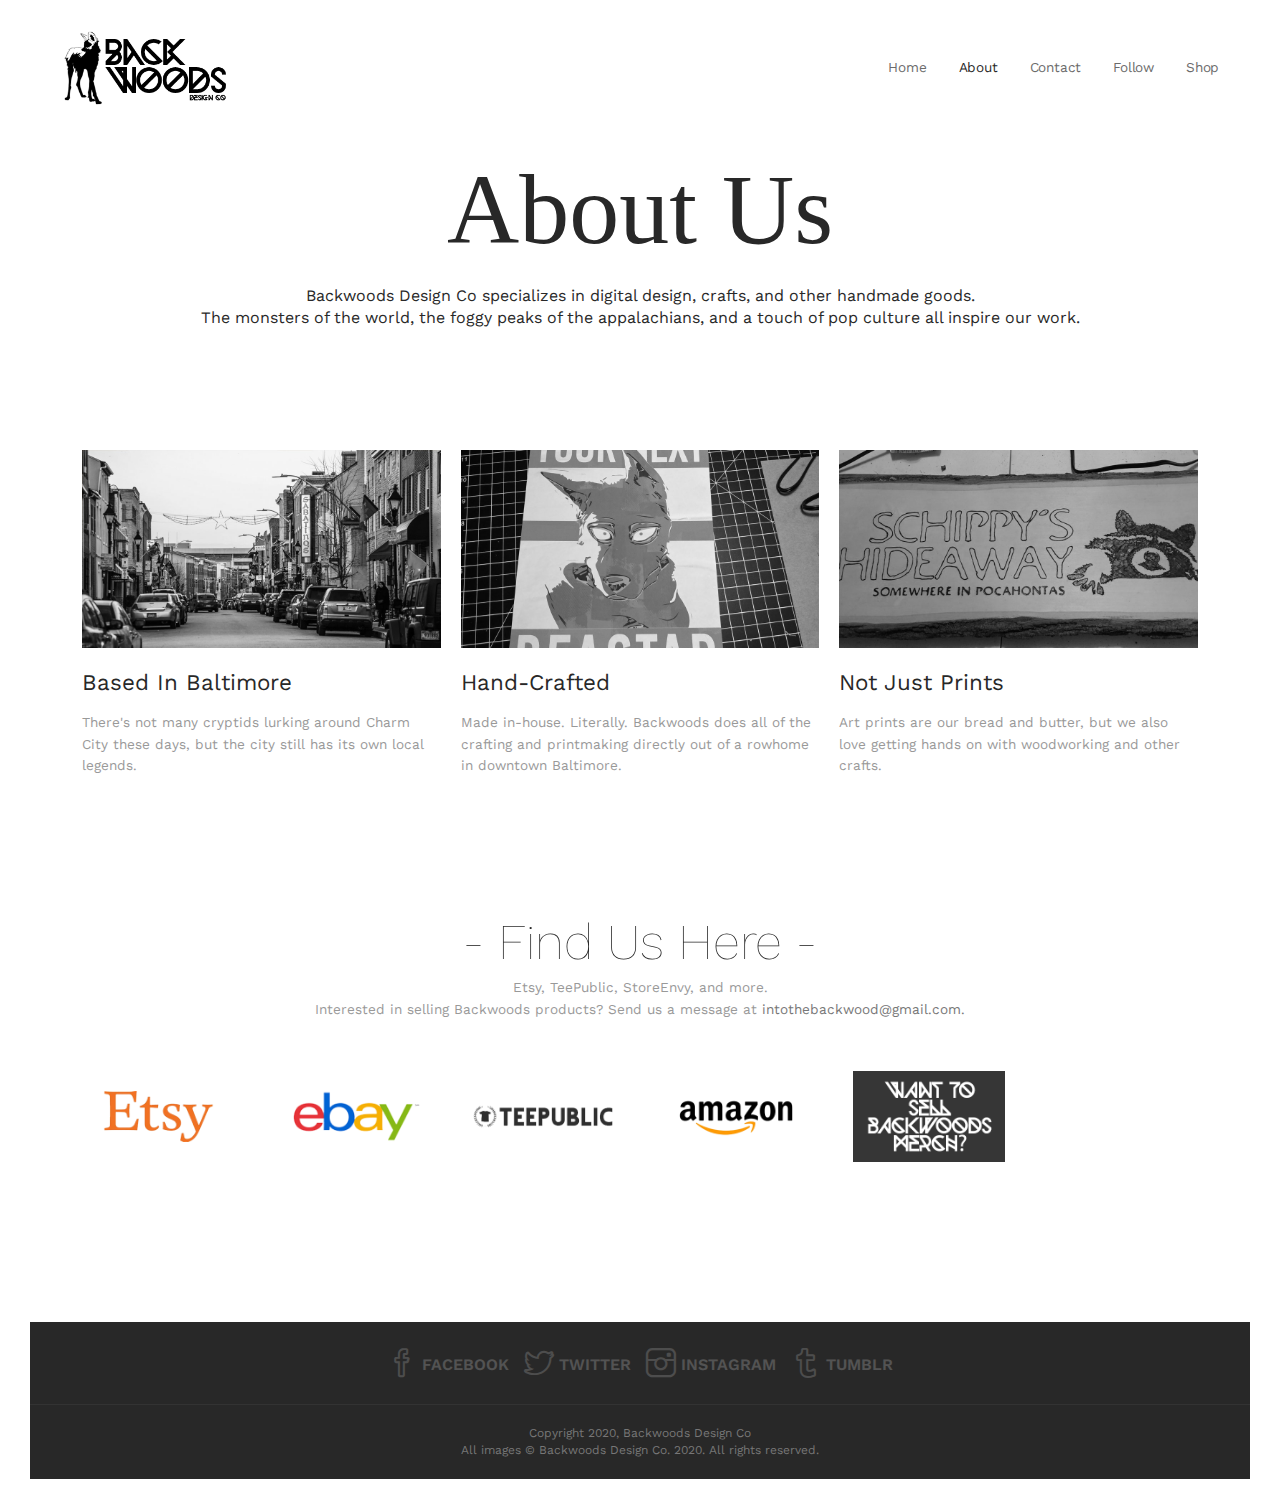
==== commit 25809c19: "eee" ====
--- a/about-us.html
+++ b/about-us.html
@@ -61,17 +61,17 @@
             <div class="line">
               <div class="margin">
                 <div class="s-12 m-12 l-4 margin-m-bottom">
-                  <a class="image-hover-zoom margin-bottom" href="/"><img src="img/img-03.jpg" alt=""></a>
+                  <a class="image-hover-zoom margin-bottom"><img src="img/img-03.jpg" alt=""></a>
                   <h2>Based In Baltimore</h2>
                   <p class="margin-bottom">There's not many cryptids lurking around Charm City these days, but the city still has its own local legends.</p>                
                 </div>
                 <div class="s-12 m-12 l-4 margin-m-bottom">
-                  <a class="image-hover-zoom margin-bottom" href="/"><img src="img/img-04.jpg" alt=""></a>
+                  <a class="image-hover-zoom margin-bottom"><img src="img/img-04.jpg" alt=""></a>
                   <h2>Hand-Crafted</h2>
                   <p class="margin-bottom">Made in-house. Literally. Backwoods does all of the crafting and printmaking directly out of a rowhome in downtown Baltimore.  </p>                 
                 </div>
                 <div class="s-12 m-12 l-4 margin-m-bottom">
-                  <a class="image-hover-zoom margin-bottom" href="/"><img src="img/img-05.jpg" alt=""></a>
+                  <a class="image-hover-zoom margin-bottom"><img src="img/img-05.jpg" alt=""></a>
                   <h2>Not Just Prints</h2>
                   <p class="margin-bottom">Art prints are our bread and butter, but we also love getting hands on with woodworking and other crafts.</p>                 
                 </div>
@@ -87,19 +87,17 @@
               </p>                                                                                               
               <div class="margin2x">                                                                                              
                 <div class="s-6 m-4 l-2">                                                                                                                                                                                                 
-                 <a href="https://www.etsy.com/shop/intothebackwood"> <img class="margin-bottom-40" src="img/logo-5.png" alt="Etsy"> </a>                                                                                                                                                           
+                 <a href="https://www.etsy.com/shop/intothebackwood"> <img class="margin-bottom-40" src="img/logo-5.png" alt="Etsy store link"> </a>                                                                                                                                                           
                 </div>
                 <div class="s-6 m-4 l-2">                                                                                                                                                                                                   
-                  <img class="margin-bottom-40" src="img/logo-5 - Copy.png" alt="">                                                                                                                                                            
+                  <a href="https://www.ebay.com/sch/i.html?item=266075158835&rt=nc&_ssn=kamakazicat"> <img class="margin-bottom-40" src="img/logo-5 - Copy.png" alt="ebay store link">  </a>                                                                                                                                                           
                 </div>
                 <div class="s-6 m-4 l-2">                                                                                                                                                                                                   
-                 <a href="http://tee.pub/lic/3Sz9Zc8Bh_g "> <img class="margin-bottom-40" src="img/logo-4.png" alt="">  </a>                                                                                                                                                          
+                 <a href="http://tee.pub/lic/3Sz9Zc8Bh_g "> <img class="margin-bottom-40" src="img/logo-4.png" alt="teepublic store link">  </a>                                                                                                                                                          
                 </div>
-                <div class="s-6 m-4 l-2">                                                                                                                                                                                                   
-                 <a href="https://backwoodsdesignco.storenvy.com/"> <img class="margin-bottom-40" src="img/logo-2.png" alt=""> </a>                                                                                                                                                           
-                </div>
+                
                 <div class="s-6 m-4 l-2">                                                                                                                                                                                                 
-                  <img class="margin-bottom-40" src="img/logo-3.png" alt="">                                                                                                                                                            
+                  <a href="https://www.amazon.com/s?me=A1FFO2MH86QV05&rh=n%3A11260432011"> <img class="margin-bottom-40" src="img/logo-3.png" alt="amazon store link">  </a>                                                                                                                                                             
                 </div>
                 <div class="s-6 m-4 l-2">                                                                                                                                                                                                 
                  <a href="mailto:intothebackwood@gmail.com"> <img class="margin-bottom-40" src="img/logo-1.png" alt="">                                                                                                                                                            
--- a/css/components.css
+++ b/css/components.css
@@ -1,3 +1,7 @@
+@import url(font-awesome.min.css);
+@import url("https://fonts.googleapis.com/css?family=Nunito+Sans:300,400,600");
+@font-face { font-family: WoodWarrior; src: url( "../font/Woodwarrior-Regular.otf"); } 
+
 /*
  * Components CSS - v5 - 2016-07-08
  * https://www.myresponsee.com
